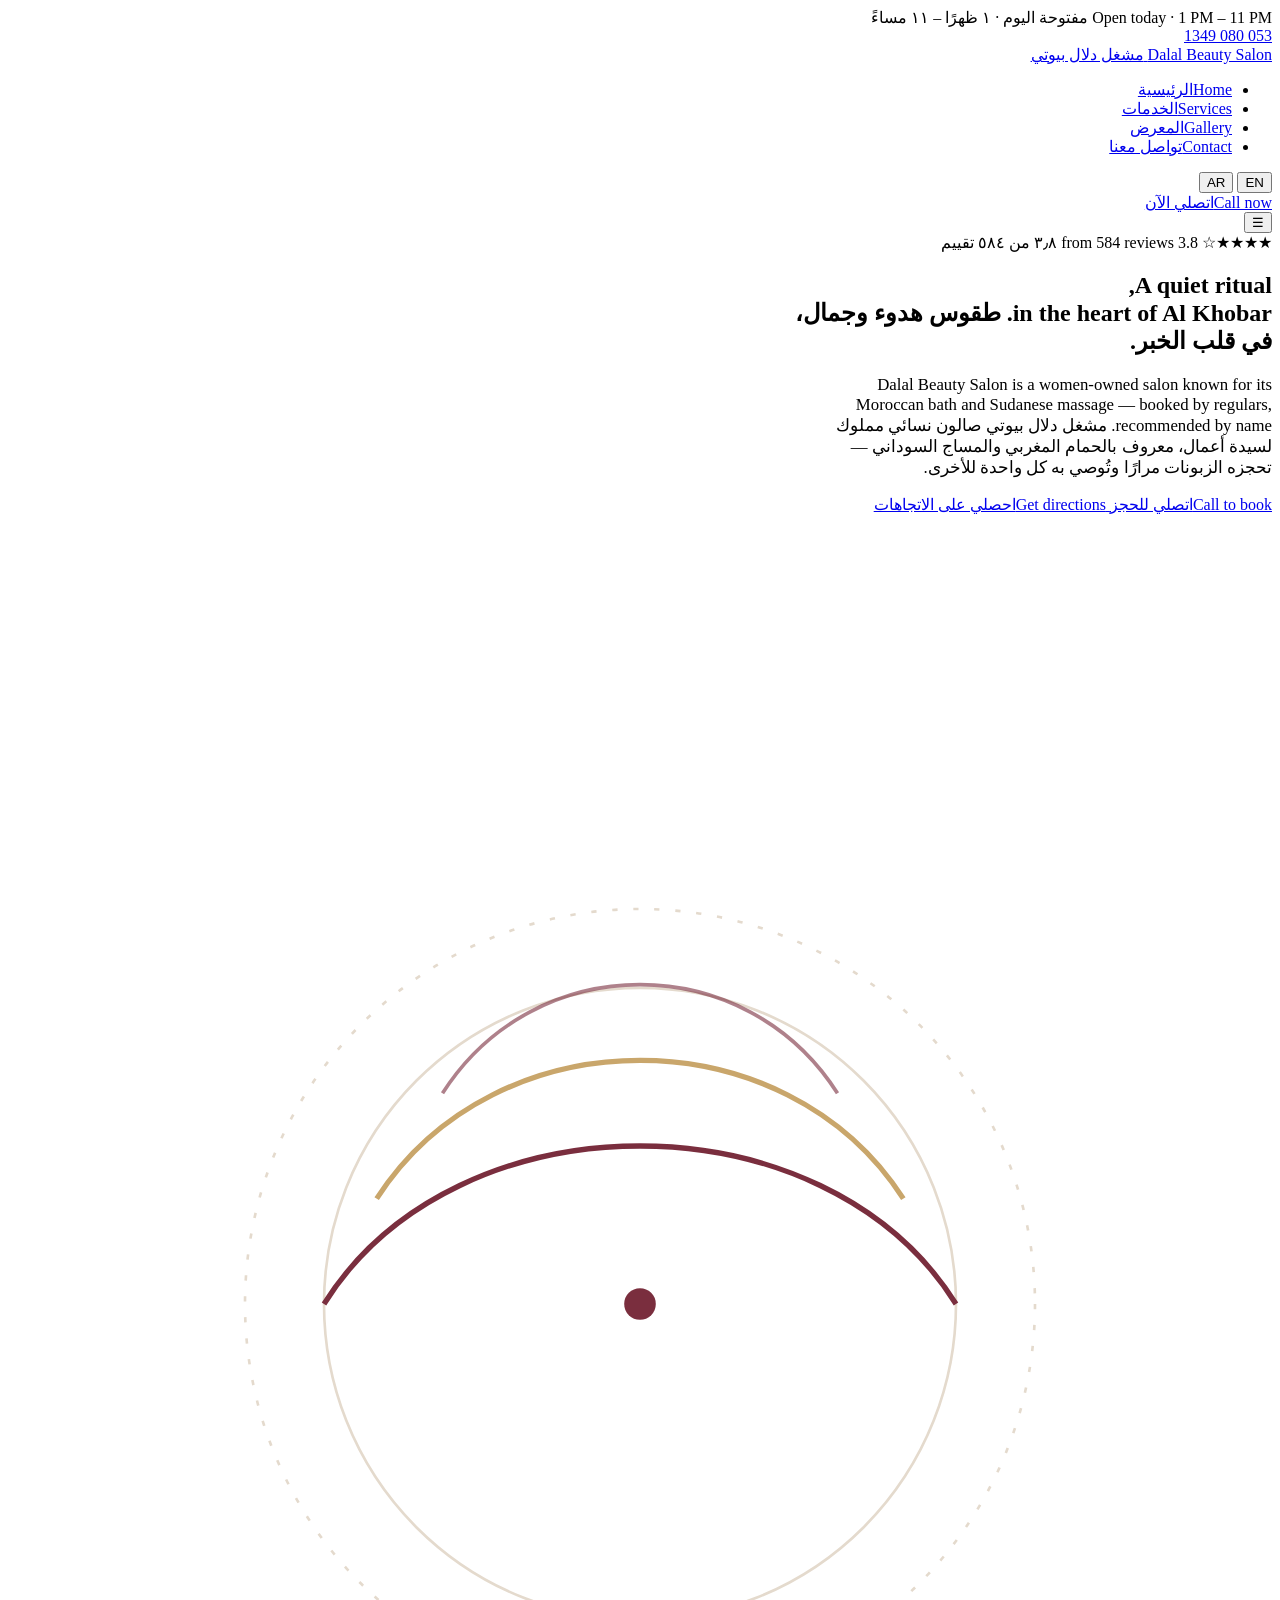
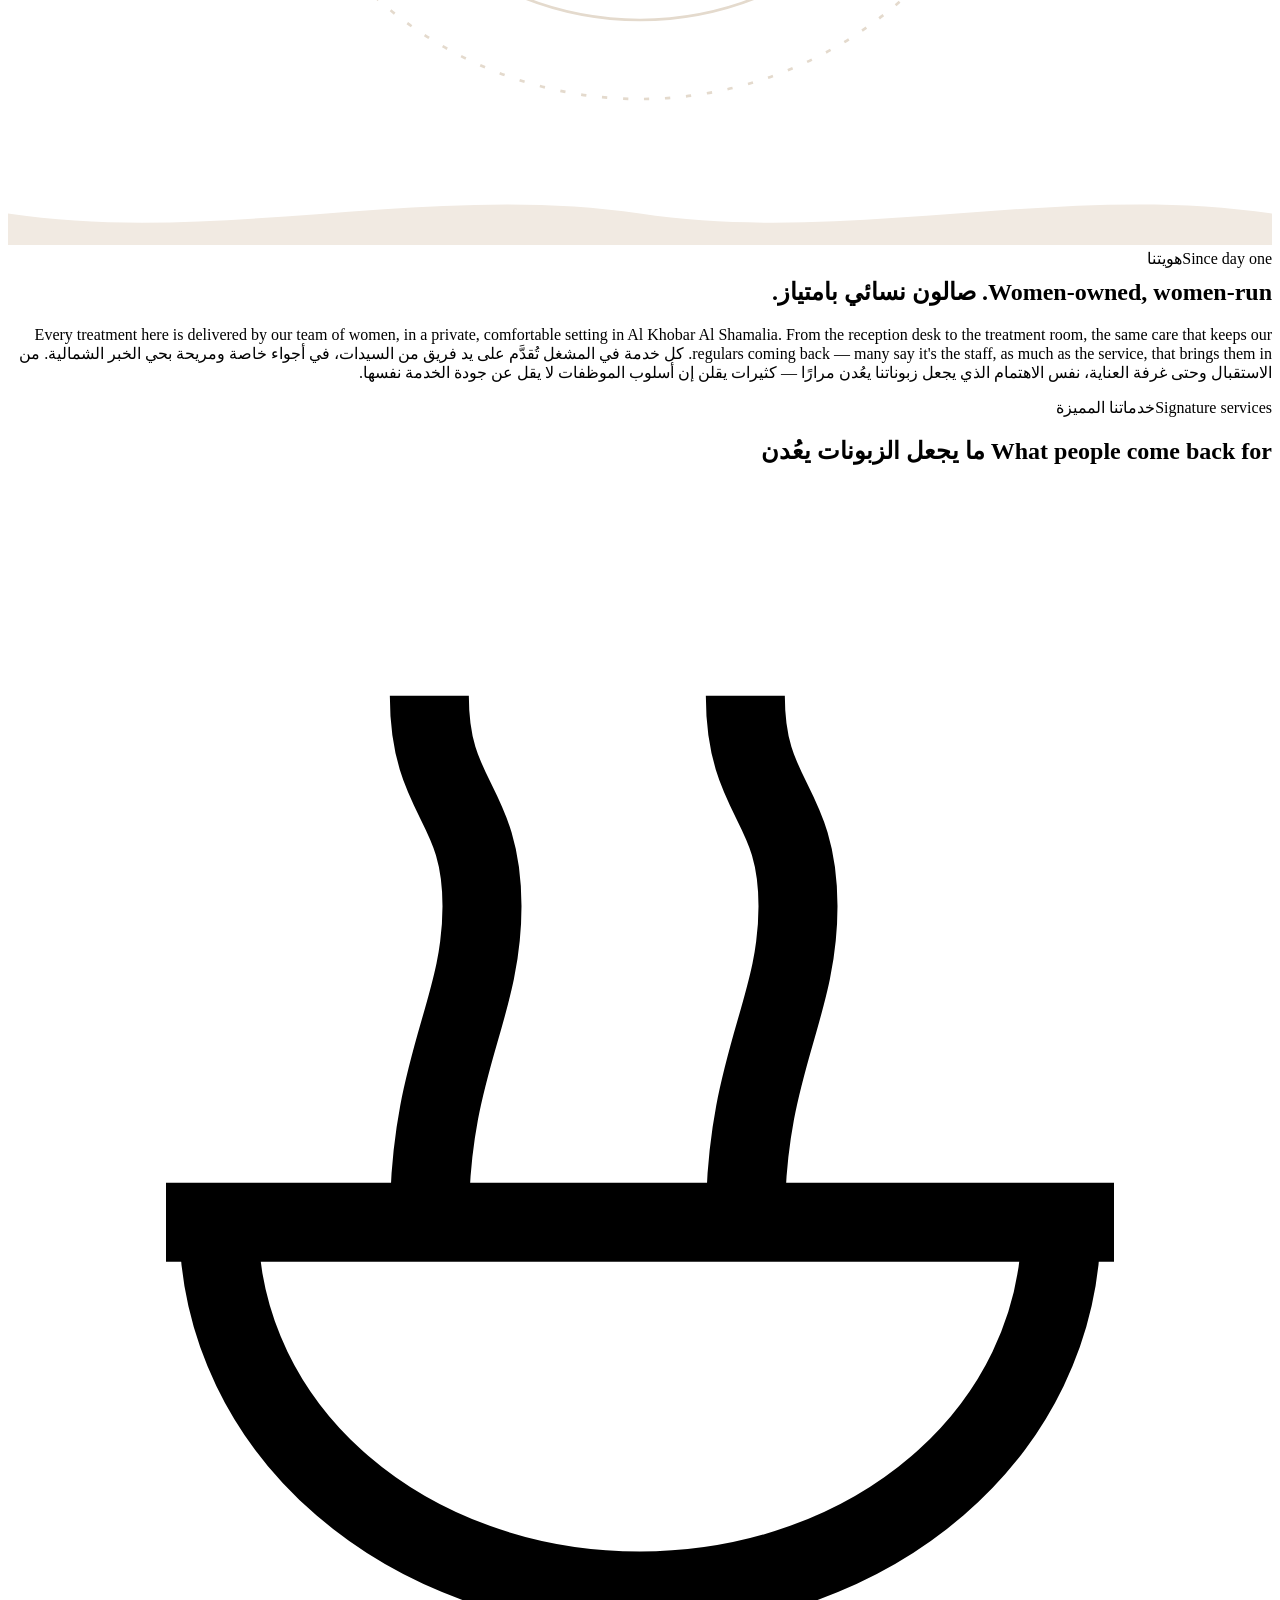
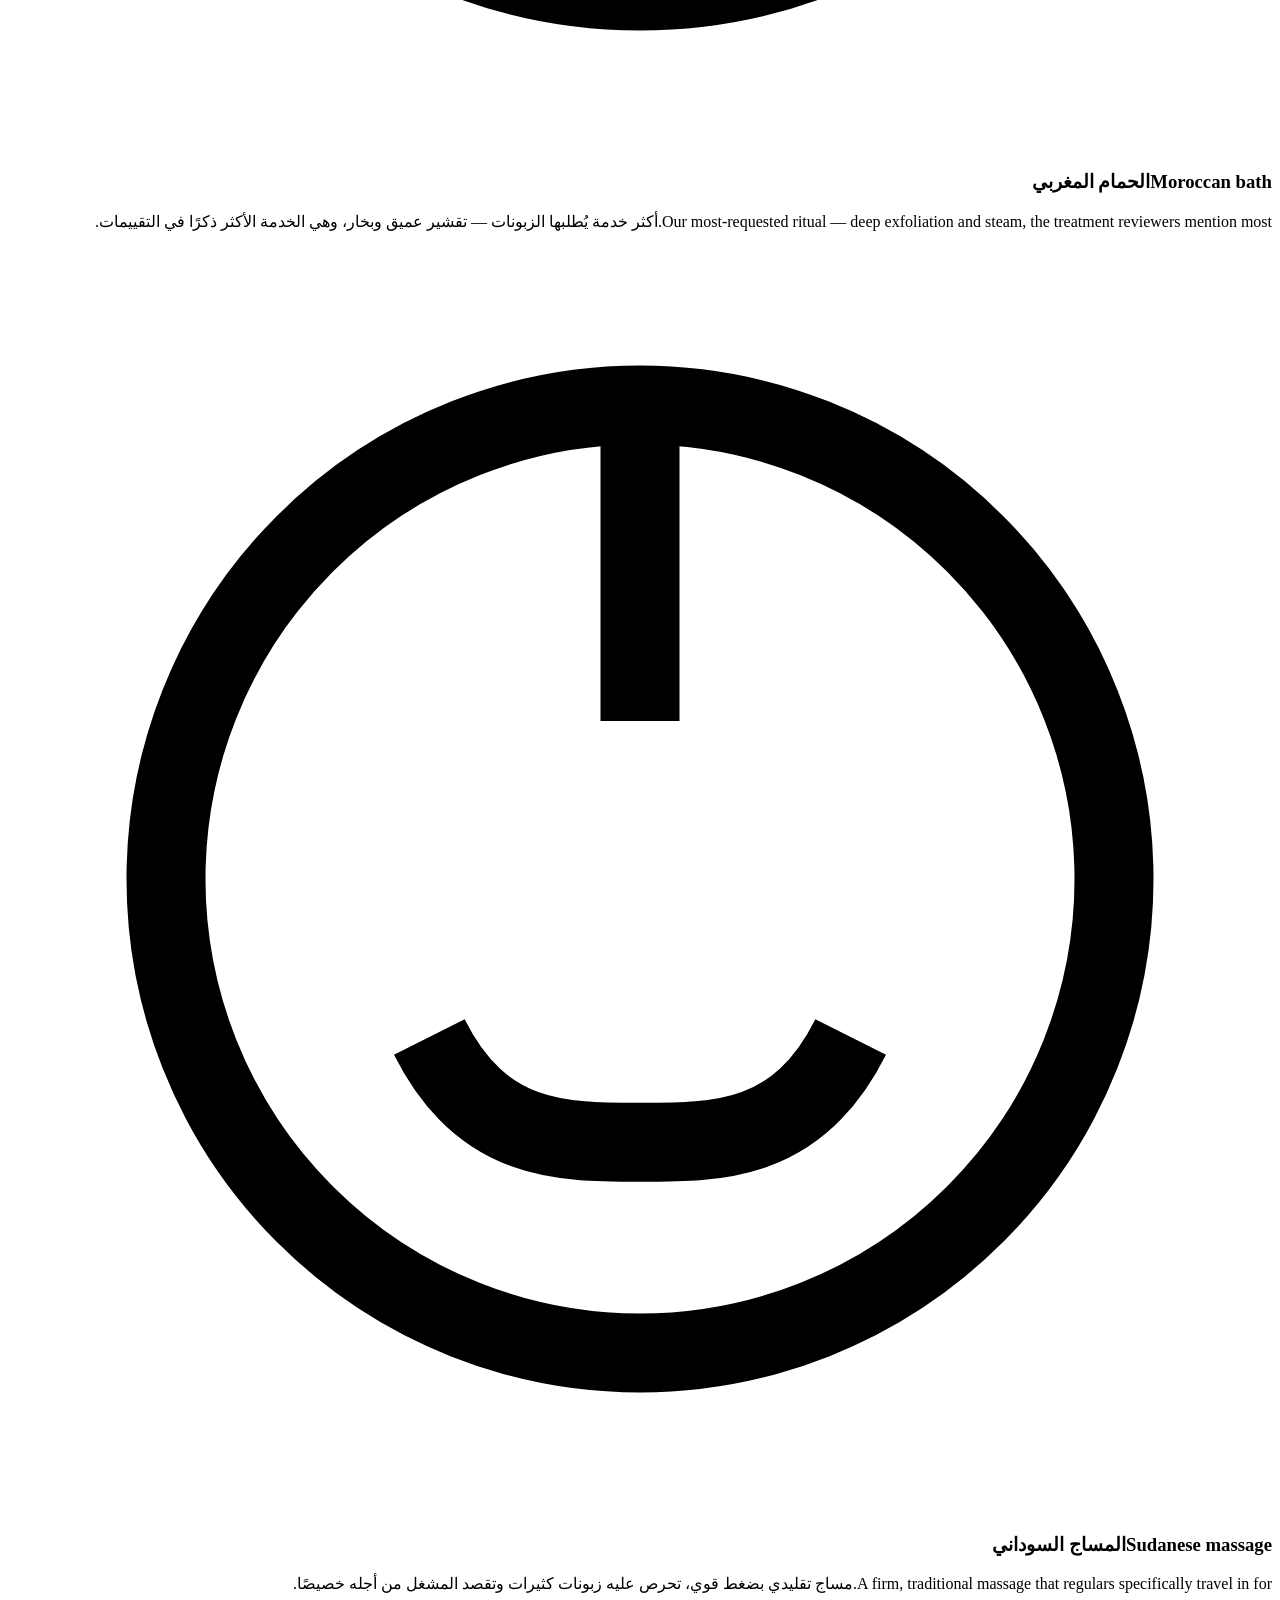
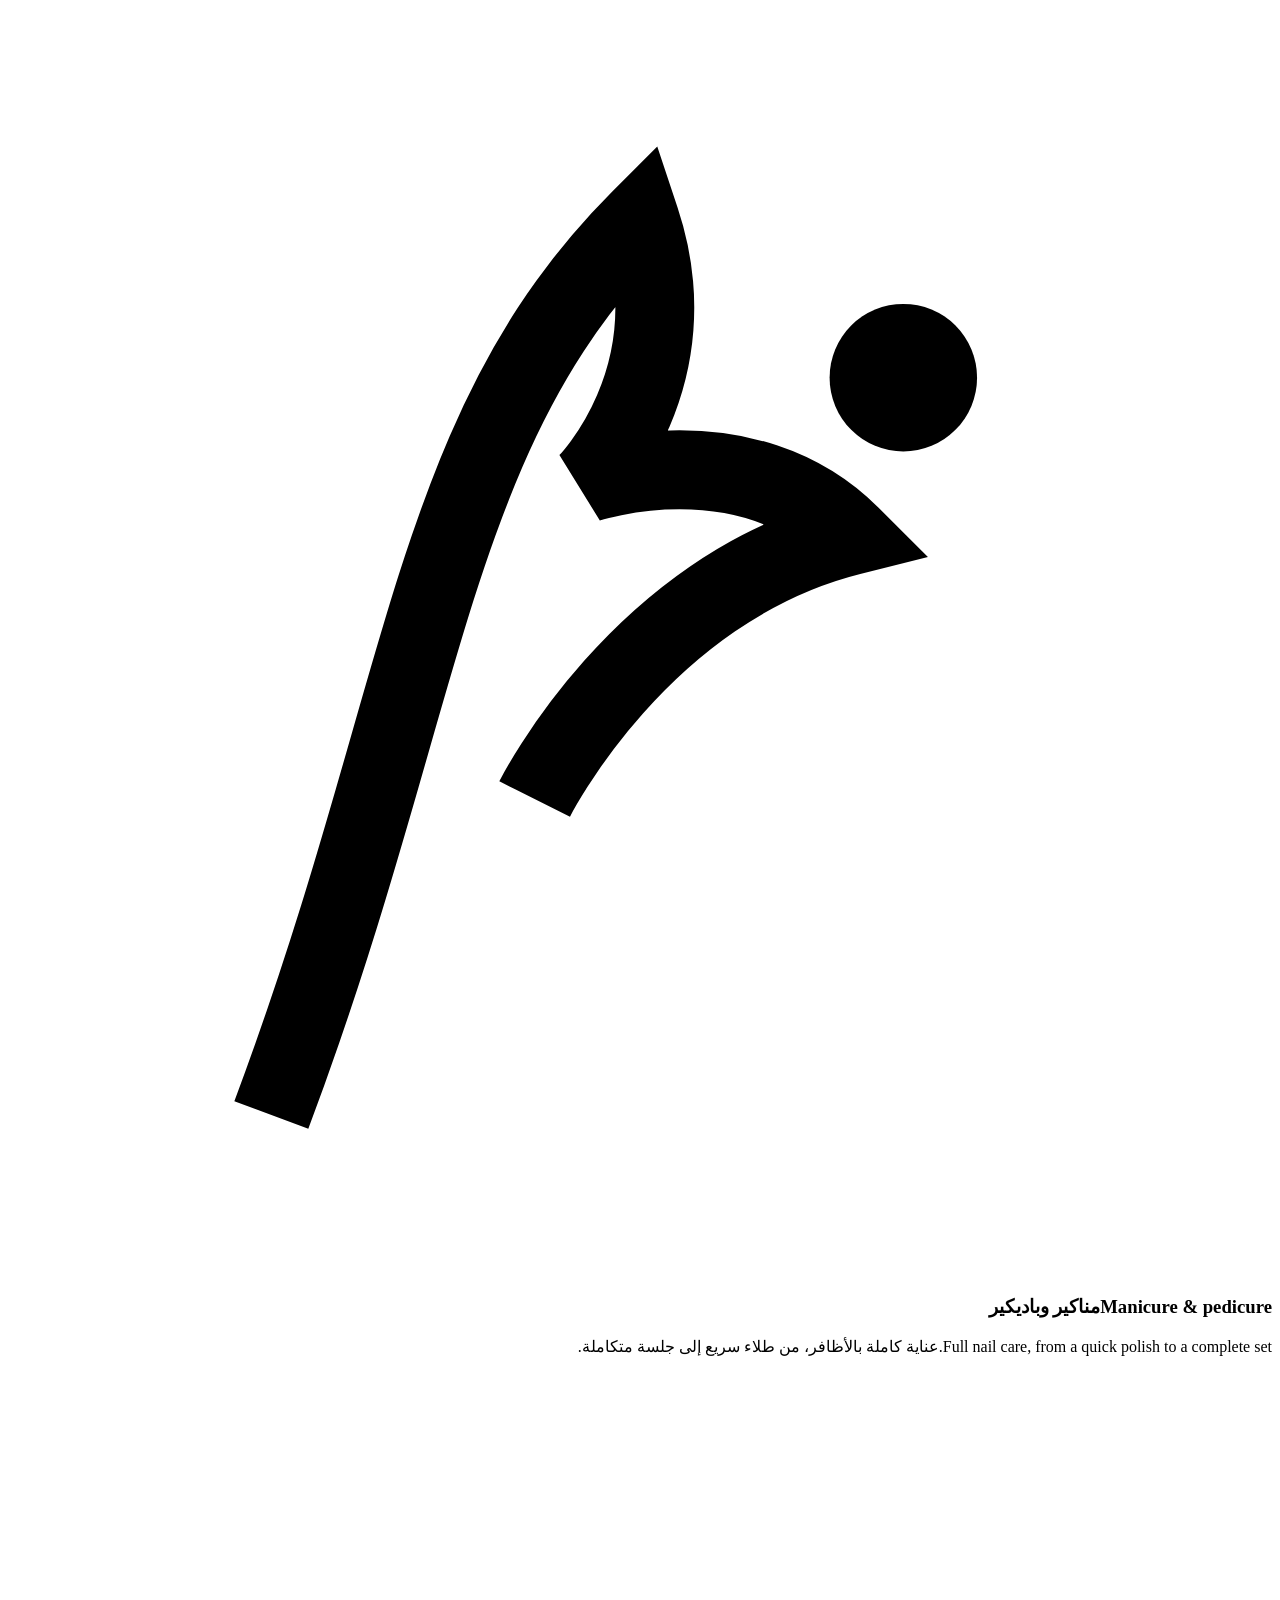
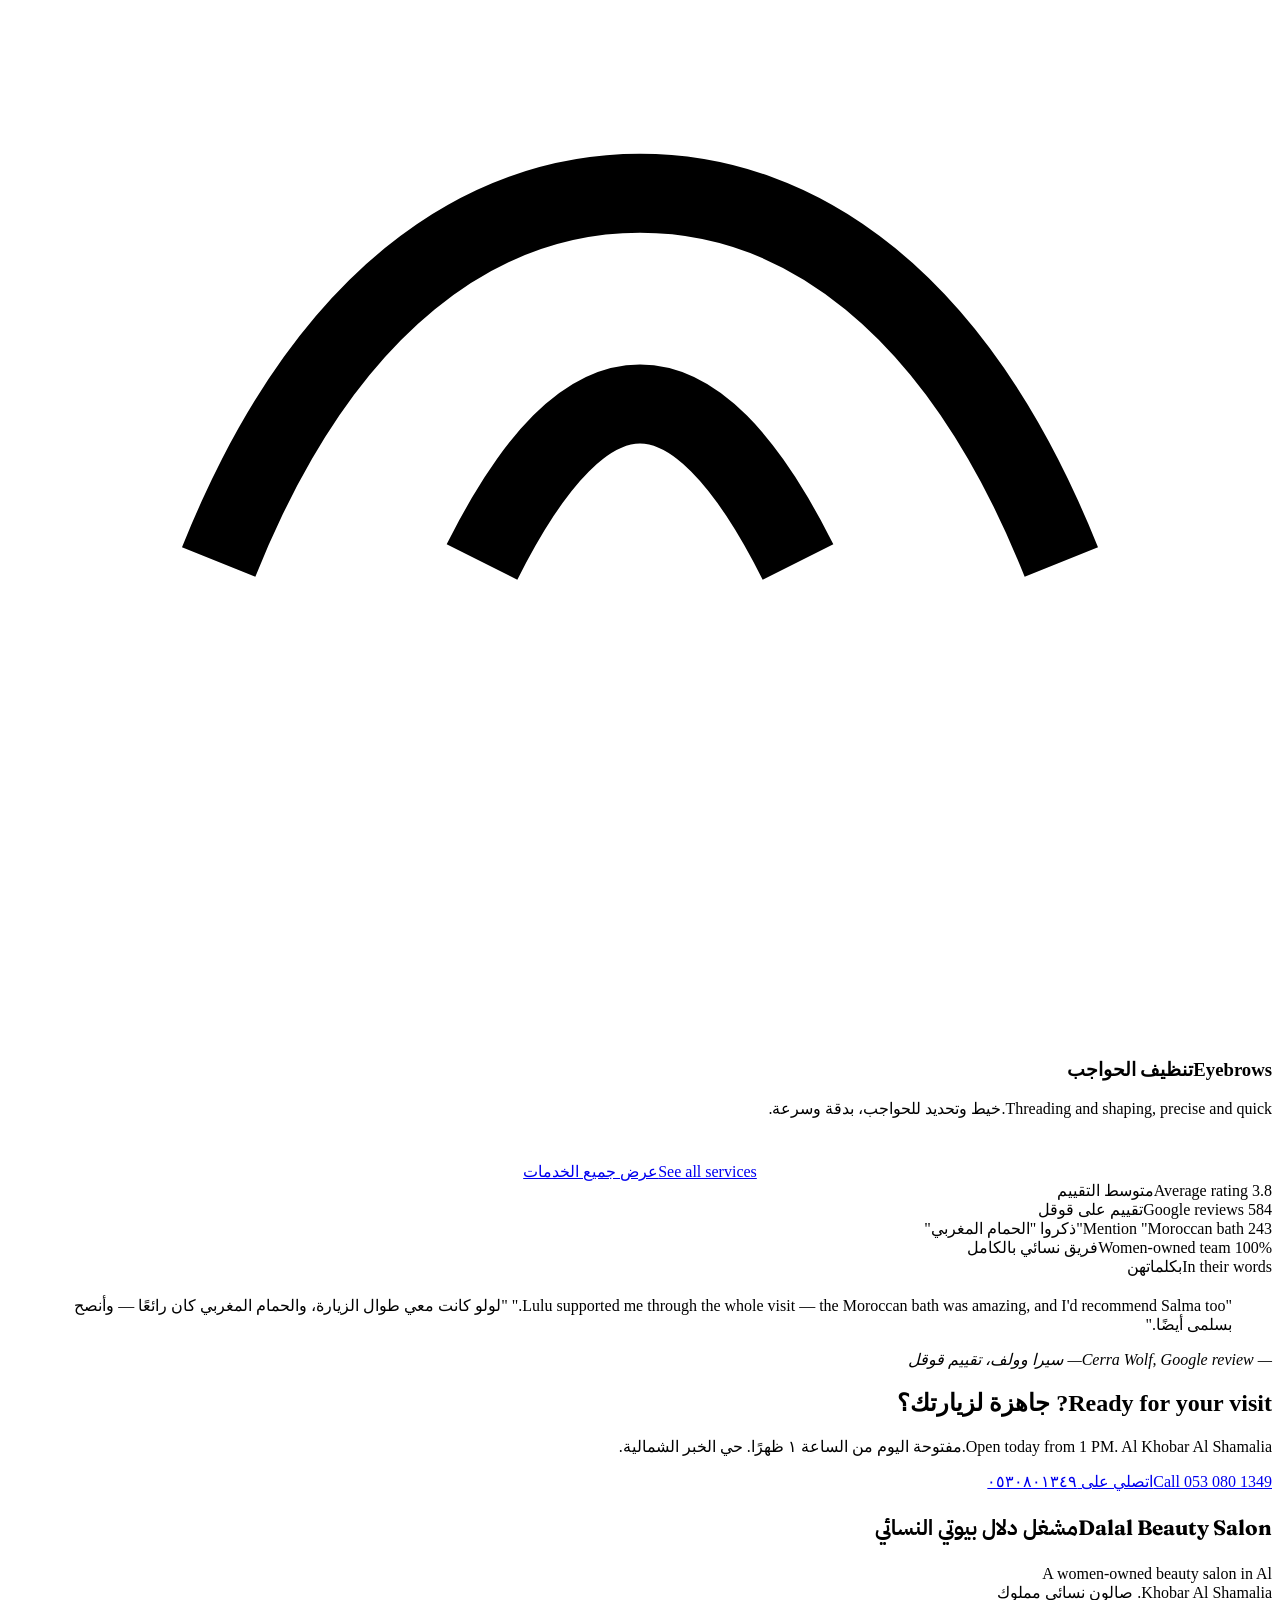
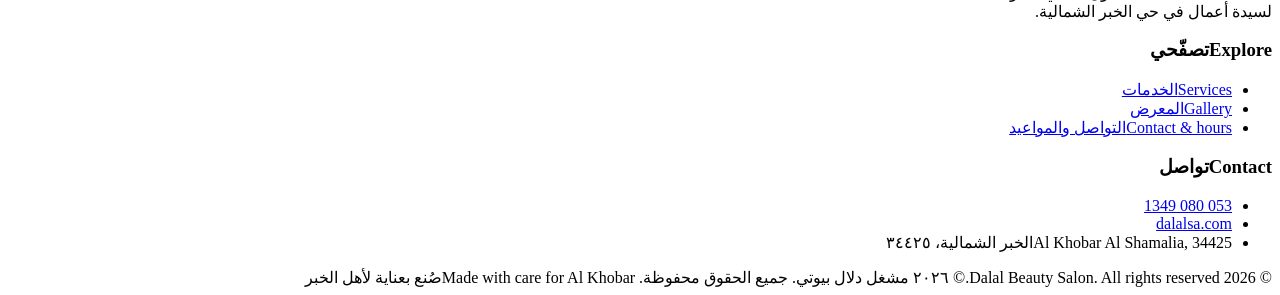
==== index.html @ 4d08d408 "Add files via upload" ====
<!DOCTYPE html>
<html lang="ar" dir="rtl">
<head>
<meta charset="UTF-8">
<meta name="viewport" content="width=device-width, initial-scale=1.0">
<title>Dalal Beauty Salon — مشغل دلال بيوتي النسائي</title>
<meta name="description" content="Women's beauty salon in Al Khobar — Moroccan bath, massage, nails &amp; more. صالون نسائي في الخبر: حمام مغربي، مساج، عناية بالأظافر.">
<link rel="preconnect" href="https://fonts.googleapis.com">
<link href="https://fonts.googleapis.com/css2?family=Fraunces:ital,wght@0,340..900;1,340..900&family=Inter:wght@400;500;600&family=IBM+Plex+Sans+Arabic:wght@400;500;600;700&display=swap" rel="stylesheet">
<link rel="stylesheet" href="css/style.css">
</head>
<body class="lang-ar">

<div class="topbar"><div class="container">
  <div class="status"><span class="dot"></span>
    <span class="en">Open today · 1 PM – 11 PM</span>
    <span class="ar">مفتوحة اليوم · ١ ظهرًا – ١١ مساءً</span>
  </div>
  <a href="tel:0530801349">053 080 1349</a>
</div></div>

<header class="main">
  <nav class="container">
    <a href="index.html" class="brand">
      <span class="name-en">Dalal Beauty Salon</span>
      <span class="name-ar">مشغل دلال بيوتي</span>
    </a>
    <ul class="navlinks">
      <li><a href="index.html" class="active"><span class="en">Home</span><span class="ar">الرئيسية</span></a></li>
      <li><a href="services.html"><span class="en">Services</span><span class="ar">الخدمات</span></a></li>
      <li><a href="gallery.html"><span class="en">Gallery</span><span class="ar">المعرض</span></a></li>
      <li><a href="contact.html"><span class="en">Contact</span><span class="ar">تواصل معنا</span></a></li>
    </ul>
    <div class="navright">
      <div class="langtoggle">
        <button data-lang="en">EN</button>
        <button data-lang="ar" class="active">AR</button>
      </div>
      <a href="tel:0530801349" class="btn btn-primary"><span class="en">Call now</span><span class="ar">اتصلي الآن</span></a>
    </div>
    <button class="hamburger" aria-label="menu">☰</button>
  </nav>
</header>

<section class="hero">
  <div class="container">
    <div class="hero-copy">
      <div class="hero-badge">
        <span class="stars">★★★★☆</span>
        <span class="en">3.8 from 584 reviews</span>
        <span class="ar">٣٫٨ من ٥٨٤ تقييم</span>
      </div>
      <h1 class="display">
        <span class="en">A quiet ritual,<br>in the heart of Al&nbsp;Khobar.</span>
        <span class="ar">طقوس هدوء وجمال،<br>في قلب الخبر.</span>
      </h1>
      <p style="max-width:460px;font-size:1.05rem;">
        <span class="en">Dalal Beauty Salon is a women-owned salon known for its Moroccan bath and Sudanese massage — booked by regulars, recommended by name.</span>
        <span class="ar">مشغل دلال بيوتي صالون نسائي مملوك لسيدة أعمال، معروف بالحمام المغربي والمساج السوداني — تحجزه الزبونات مرارًا وتُوصي به كل واحدة للأخرى.</span>
      </p>
      <div class="hero-actions">
        <a href="tel:0530801349" class="btn btn-primary">
          <span class="en">Call to book</span><span class="ar">اتصلي للحجز</span>
        </a>
        <a href="contact.html" class="btn btn-ghost">
          <span class="en">Get directions</span><span class="ar">احصلي على الاتجاهات</span>
        </a>
      </div>
    </div>
    <div class="hero-art" aria-hidden="true">
      <svg viewBox="0 0 480 480" xmlns="http://www.w3.org/2000/svg">
        <circle cx="240" cy="300" r="120" fill="none" stroke="#E4DACD" stroke-width="1"/>
        <path d="M120 300 C170 220, 310 220, 360 300" fill="none" stroke="#7A2E3E" stroke-width="2"/>
        <path d="M140 260 C185 190, 295 190, 340 260" fill="none" stroke="#C9A66B" stroke-width="2"/>
        <path d="M165 220 C200 165, 280 165, 315 220" fill="none" stroke="#7A2E3E" stroke-width="1.4" opacity=".6"/>
        <circle cx="240" cy="300" r="6" fill="#7A2E3E"/>
        <circle cx="240" cy="300" r="150" fill="none" stroke="#E4DACD" stroke-width="1" stroke-dasharray="2 6"/>
      </svg>
    </div>
  </div>
</section>

<div class="wave-divider" aria-hidden="true">
  <svg viewBox="0 0 1200 60" preserveAspectRatio="none"><path d="M0 30 C 200 60, 400 0, 600 30 C 800 60, 1000 0, 1200 30 L1200 60 L0 60 Z" fill="#F1EAE2"/></svg>
</div>

<section class="section-alt">
  <div class="container">
    <div class="grid grid-3" style="align-items:start;">
      <div class="reveal">
        <span class="eyebrow"><span class="en">Since day one</span><span class="ar">هويتنا</span></span>
        <h2 style="margin-top:10px;">
          <span class="en">Women-owned, women-run.</span>
          <span class="ar">صالون نسائي بامتياز.</span>
        </h2>
      </div>
      <p class="reveal" style="grid-column:span 2;">
        <span class="en">Every treatment here is delivered by our team of women, in a private, comfortable setting in Al Khobar Al Shamalia. From the reception desk to the treatment room, the same care that keeps our regulars coming back — many say it's the staff, as much as the service, that brings them in.</span>
        <span class="ar">كل خدمة في المشغل تُقدَّم على يد فريق من السيدات، في أجواء خاصة ومريحة بحي الخبر الشمالية. من الاستقبال وحتى غرفة العناية، نفس الاهتمام الذي يجعل زبوناتنا يعُدن مرارًا — كثيرات يقلن إن أسلوب الموظفات لا يقل عن جودة الخدمة نفسها.</span>
      </p>
    </div>
  </div>
</section>

<section>
  <div class="container">
    <div class="section-head reveal">
      <span class="eyebrow"><span class="en">Signature services</span><span class="ar">خدماتنا المميزة</span></span>
      <h2>
        <span class="en">What people come back for</span>
        <span class="ar">ما يجعل الزبونات يعُدن</span>
      </h2>
    </div>
    <div class="grid grid-4">
      <div class="card reveal">
        <svg class="icon" viewBox="0 0 24 24" fill="none" stroke="currentColor" stroke-width="1.5"><path d="M4 14c0 4 3.6 7 8 7s8-3 8-7"/><path d="M3 14h18"/><path d="M8 14c0-3 1-4 1-6s-1-2-1-4"/><path d="M14 14c0-3 1-4 1-6s-1-2-1-4"/></svg>
        <h3><span class="en">Moroccan bath</span><span class="ar">الحمام المغربي</span></h3>
        <p><span class="en">Our most-requested ritual — deep exfoliation and steam, the treatment reviewers mention most.</span><span class="ar">أكثر خدمة يُطلبها الزبونات — تقشير عميق وبخار، وهي الخدمة الأكثر ذكرًا في التقييمات.</span></p>
      </div>
      <div class="card reveal">
        <svg class="icon" viewBox="0 0 24 24" fill="none" stroke="currentColor" stroke-width="1.5"><path d="M12 3v6"/><circle cx="12" cy="12" r="9"/><path d="M8 15c1 2 2.5 2 4 2s3-0 4-2"/></svg>
        <h3><span class="en">Sudanese massage</span><span class="ar">المساج السوداني</span></h3>
        <p><span class="en">A firm, traditional massage that regulars specifically travel in for.</span><span class="ar">مساج تقليدي بضغط قوي، تحرص عليه زبونات كثيرات وتقصد المشغل من أجله خصيصًا.</span></p>
      </div>
      <div class="card reveal">
        <svg class="icon" viewBox="0 0 24 24" fill="none" stroke="currentColor" stroke-width="1.5"><path d="M5 21c3-8 3-13 7-17 1 3-1 5-1 5s3-1 5 1c-4 1-6 5-6 5"/><circle cx="17" cy="7" r="1.4" fill="currentColor" stroke="none"/></svg>
        <h3><span class="en">Manicure &amp; pedicure</span><span class="ar">مناكير وباديكير</span></h3>
        <p><span class="en">Full nail care, from a quick polish to a complete set.</span><span class="ar">عناية كاملة بالأظافر، من طلاء سريع إلى جلسة متكاملة.</span></p>
      </div>
      <div class="card reveal">
        <svg class="icon" viewBox="0 0 24 24" fill="none" stroke="currentColor" stroke-width="1.5"><path d="M4 15c2-5 5-7 8-7s6 2 8 7" /><path d="M9 15c1-2 2-3 3-3s2 1 3 3"/></svg>
        <h3><span class="en">Eyebrows</span><span class="ar">تنظيف الحواجب</span></h3>
        <p><span class="en">Threading and shaping, precise and quick.</span><span class="ar">خيط وتحديد للحواجب، بدقة وسرعة.</span></p>
      </div>
    </div>
    <div style="text-align:center;margin-top:44px;">
      <a href="services.html" class="btn btn-ghost"><span class="en">See all services</span><span class="ar">عرض جميع الخدمات</span></a>
    </div>
  </div>
</section>

<section class="section-alt">
  <div class="container">
    <div class="stats reveal">
      <div class="stat">
        <span class="num">3.8</span>
        <span class="lbl"><span class="en">Average rating</span><span class="ar">متوسط التقييم</span></span>
      </div>
      <div class="stat">
        <span class="num">584</span>
        <span class="lbl"><span class="en">Google reviews</span><span class="ar">تقييم على قوقل</span></span>
      </div>
      <div class="stat">
        <span class="num">243</span>
        <span class="lbl"><span class="en">Mention "Moroccan bath"</span><span class="ar">ذكروا "الحمام المغربي"</span></span>
      </div>
      <div class="stat">
        <span class="num">100%</span>
        <span class="lbl"><span class="en">Women-owned team</span><span class="ar">فريق نسائي بالكامل</span></span>
      </div>
    </div>
  </div>
</section>

<section>
  <div class="container testimonial reveal">
    <span class="eyebrow"><span class="en">In their words</span><span class="ar">بكلماتهن</span></span>
    <blockquote style="margin-top:20px;">
      <span class="en">"Lulu supported me through the whole visit — the Moroccan bath was amazing, and I'd recommend Salma too."</span>
      <span class="ar">"لولو كانت معي طوال الزيارة، والحمام المغربي كان رائعًا — وأنصح بسلمى أيضًا."</span>
    </blockquote>
    <cite><span class="en">— Cerra Wolf, Google review</span><span class="ar">— سيرا وولف، تقييم قوقل</span></cite>
  </div>
</section>

<section class="cta">
  <div class="container">
    <h2>
      <span class="en">Ready for your visit?</span>
      <span class="ar">جاهزة لزيارتك؟</span>
    </h2>
    <p><span class="en">Open today from 1 PM. Al Khobar Al Shamalia.</span><span class="ar">مفتوحة اليوم من الساعة ١ ظهرًا. حي الخبر الشمالية.</span></p>
    <a href="tel:0530801349" class="btn btn-primary"><span class="en">Call 053 080 1349</span><span class="ar">اتصلي على ٠٥٣٠٨٠١٣٤٩</span></a>
  </div>
</section>

<footer class="site">
  <div class="container">
    <div class="footgrid">
      <div>
        <h3 class="name-en" style="font-family:'Fraunces',serif;font-size:1.3rem;color:var(--ink);text-transform:none;letter-spacing:0;">
          <span class="en">Dalal Beauty Salon</span><span class="ar" style="font-family:'IBM Plex Sans Arabic',sans-serif;">مشغل دلال بيوتي النسائي</span>
        </h3>
        <p style="max-width:280px;margin-top:12px;">
          <span class="en">A women-owned beauty salon in Al Khobar Al Shamalia.</span>
          <span class="ar">صالون نسائي مملوك لسيدة أعمال في حي الخبر الشمالية.</span>
        </p>
      </div>
      <div>
        <h3><span class="en">Explore</span><span class="ar">تصفّحي</span></h3>
        <ul>
          <li><a href="services.html"><span class="en">Services</span><span class="ar">الخدمات</span></a></li>
          <li><a href="gallery.html"><span class="en">Gallery</span><span class="ar">المعرض</span></a></li>
          <li><a href="contact.html"><span class="en">Contact &amp; hours</span><span class="ar">التواصل والمواعيد</span></a></li>
        </ul>
      </div>
      <div>
        <h3><span class="en">Contact</span><span class="ar">تواصل</span></h3>
        <ul>
          <li><a href="tel:0530801349">053 080 1349</a></li>
          <li><a href="https://dalalsa.com" target="_blank" rel="noopener">dalalsa.com</a></li>
          <li><span class="en">Al Khobar Al Shamalia, 34425</span><span class="ar">الخبر الشمالية، ٣٤٤٢٥</span></li>
        </ul>
      </div>
    </div>
    <div class="footbottom">
      <span><span class="en">© 2026 Dalal Beauty Salon. All rights reserved.</span><span class="ar">© ٢٠٢٦ مشغل دلال بيوتي. جميع الحقوق محفوظة.</span></span>
      <span><span class="en">Made with care for Al Khobar</span><span class="ar">صُنع بعناية لأهل الخبر</span></span>
    </div>
  </div>
</footer>

<script src="js/main.js"></script>
</body>
</html>
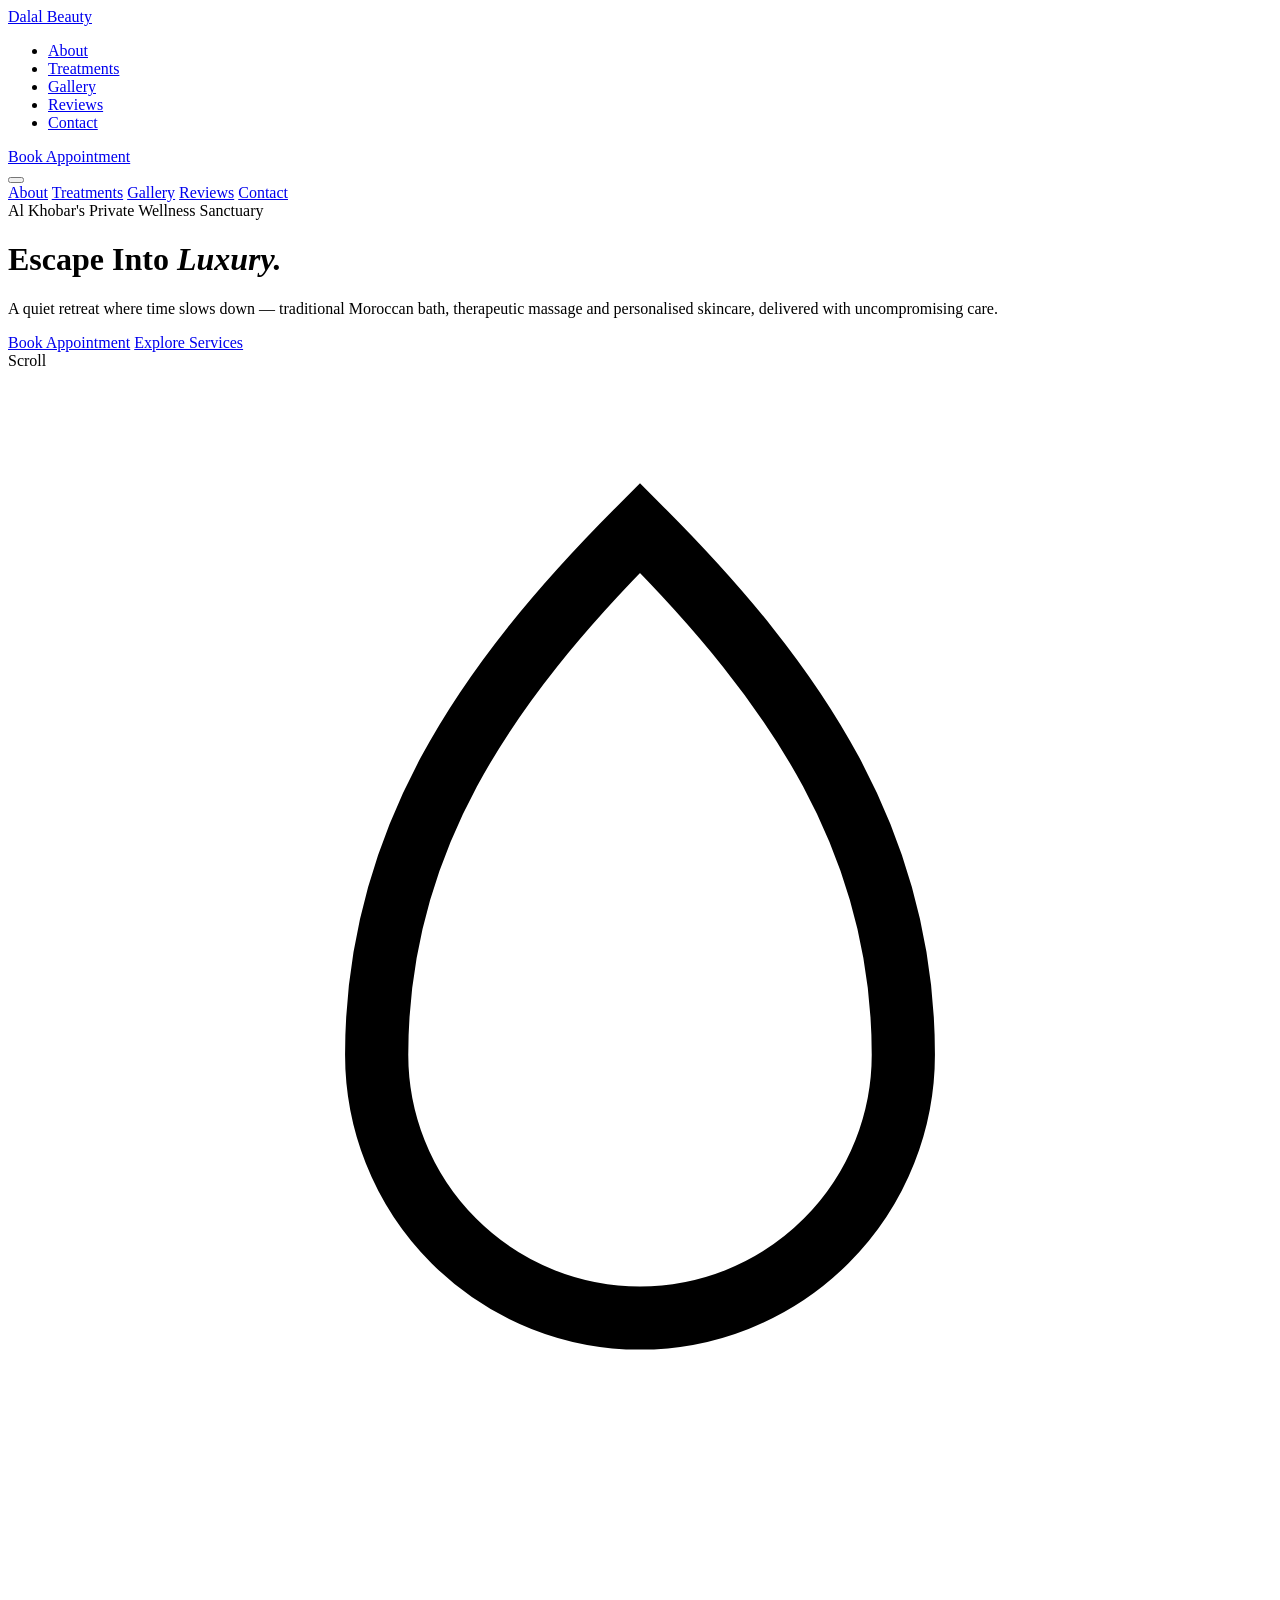
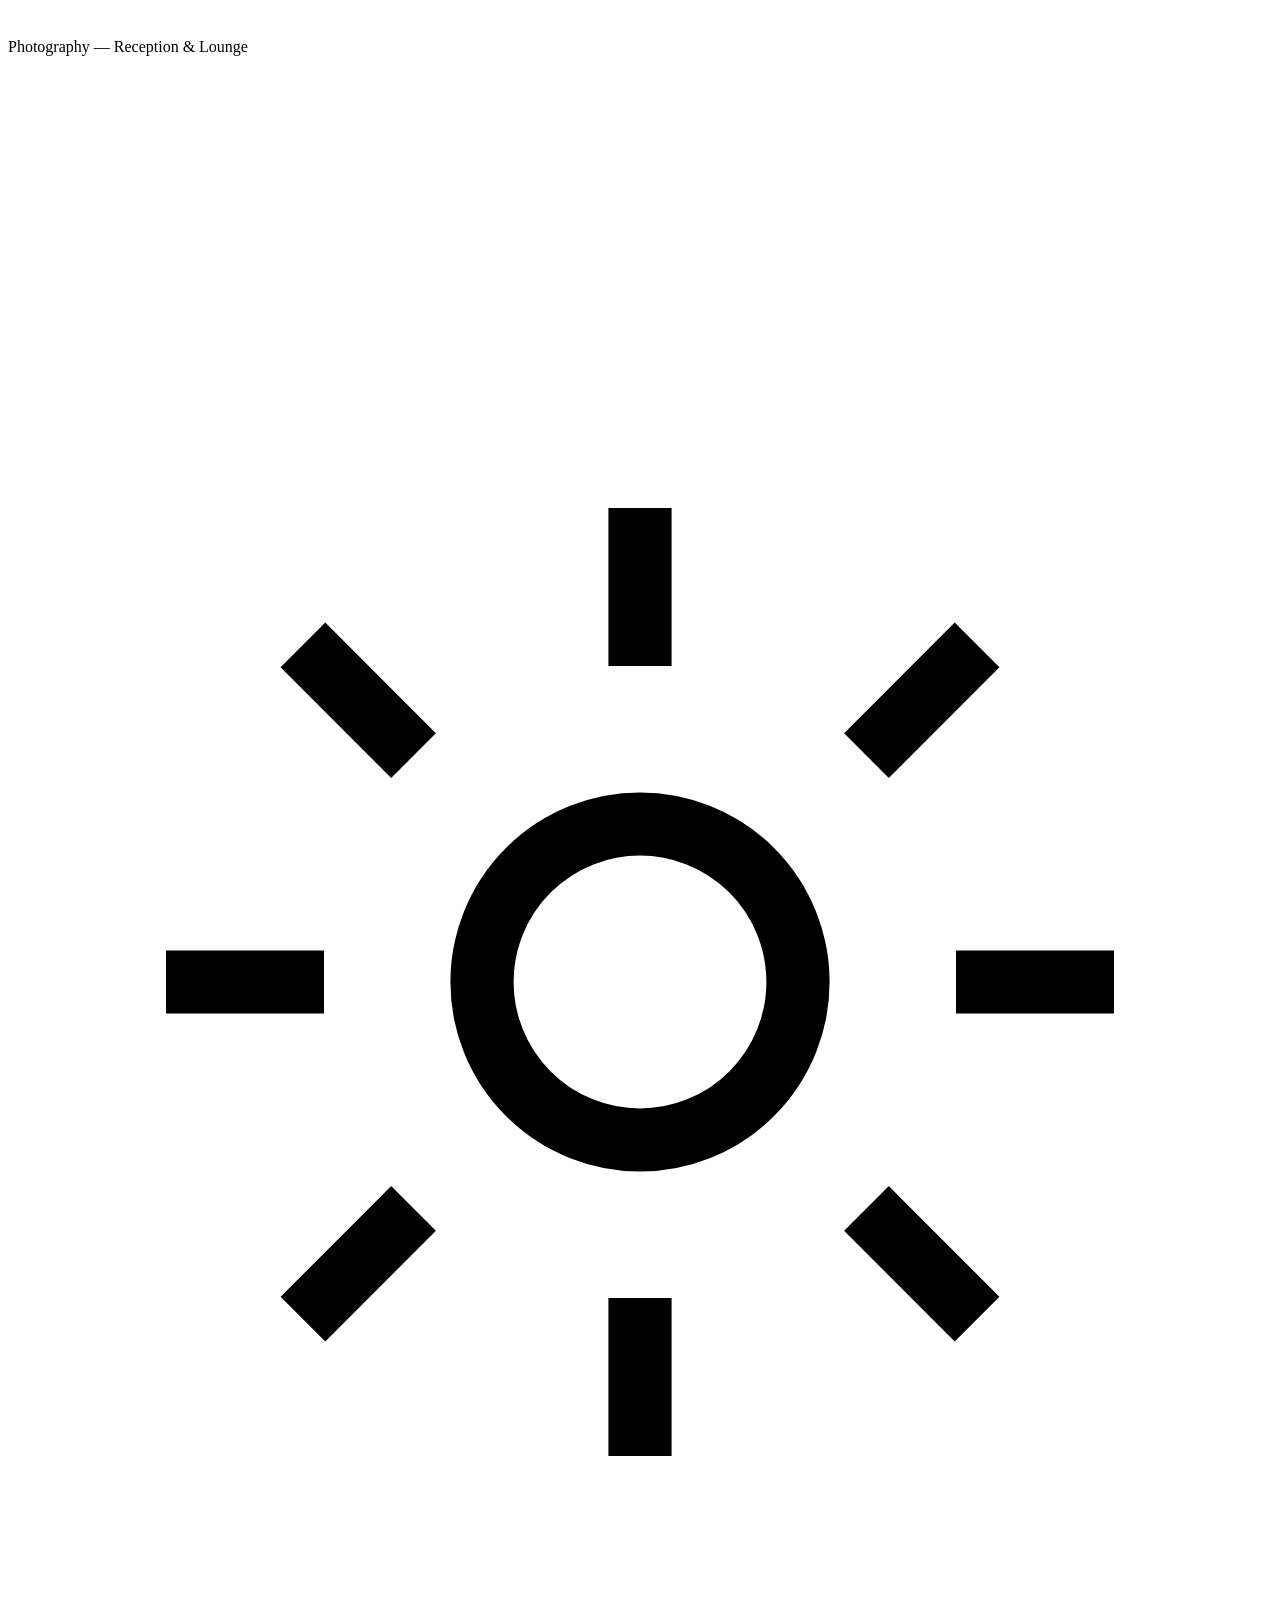
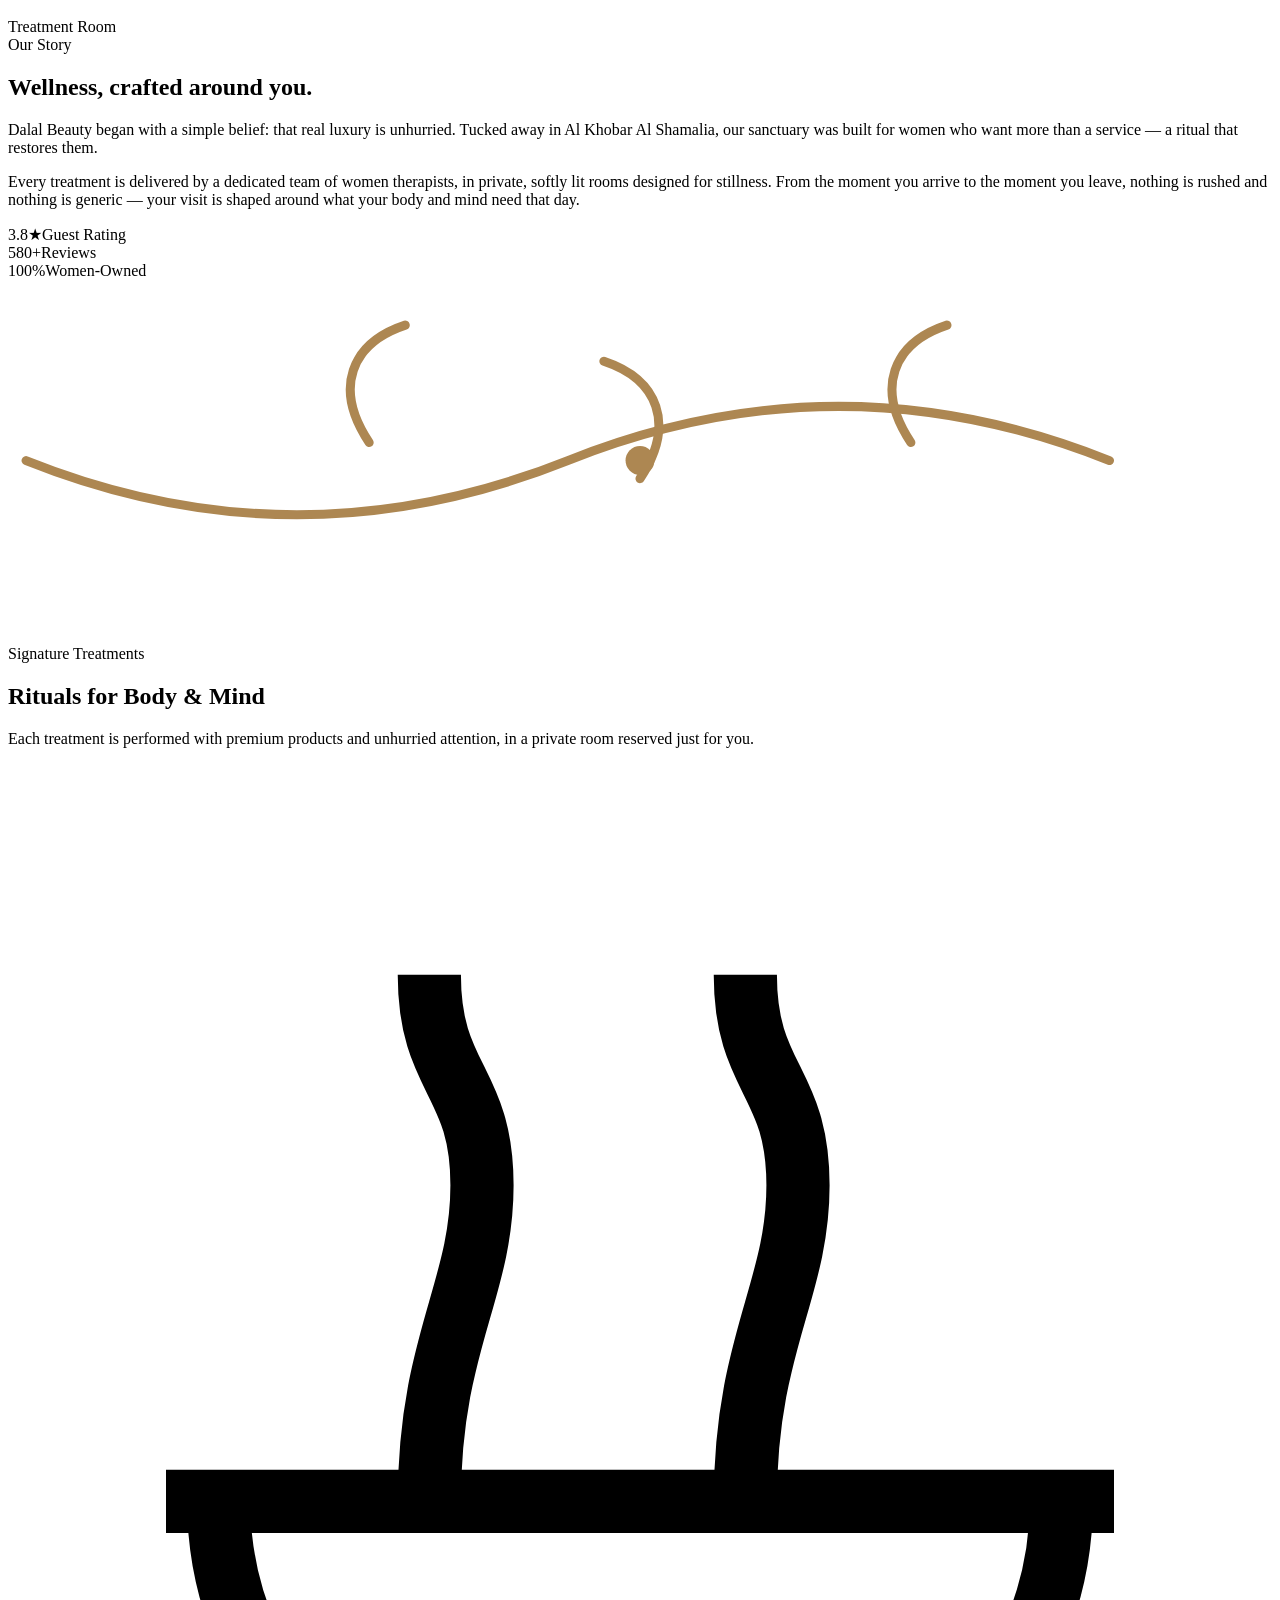
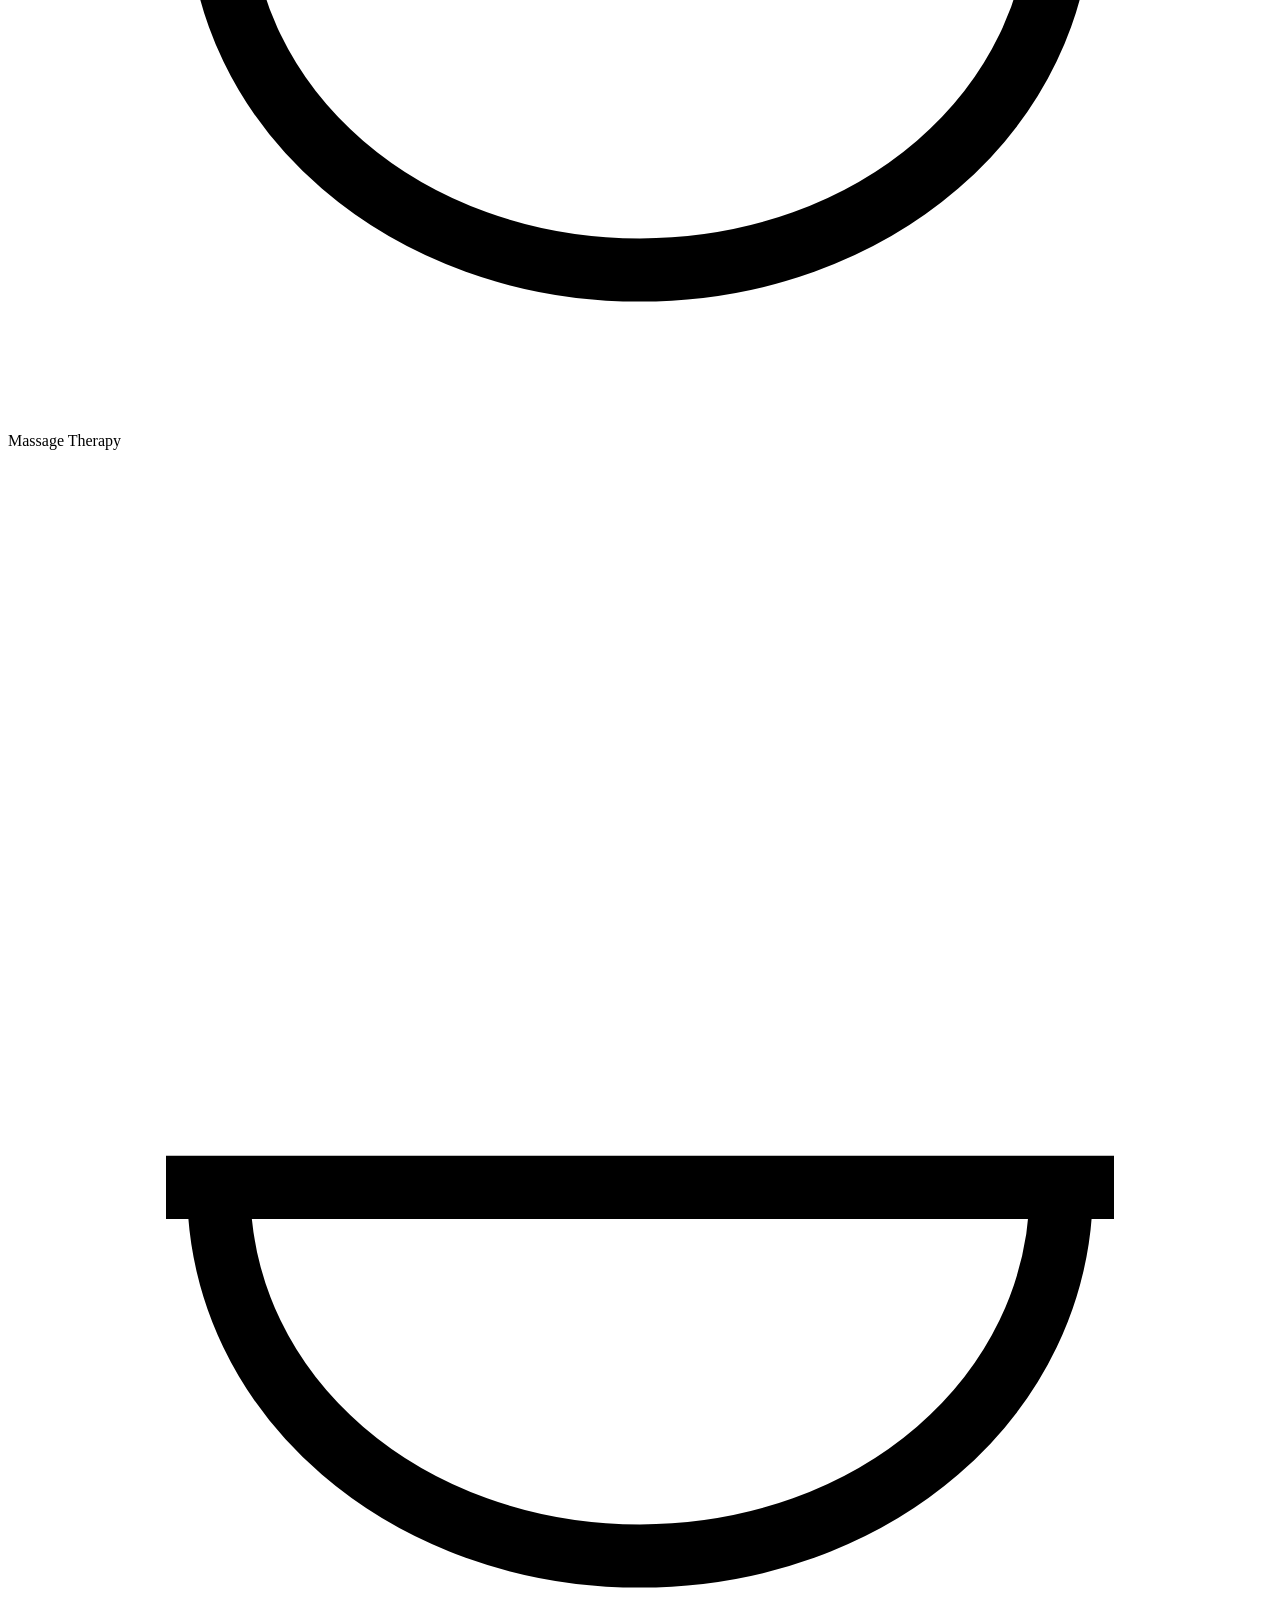
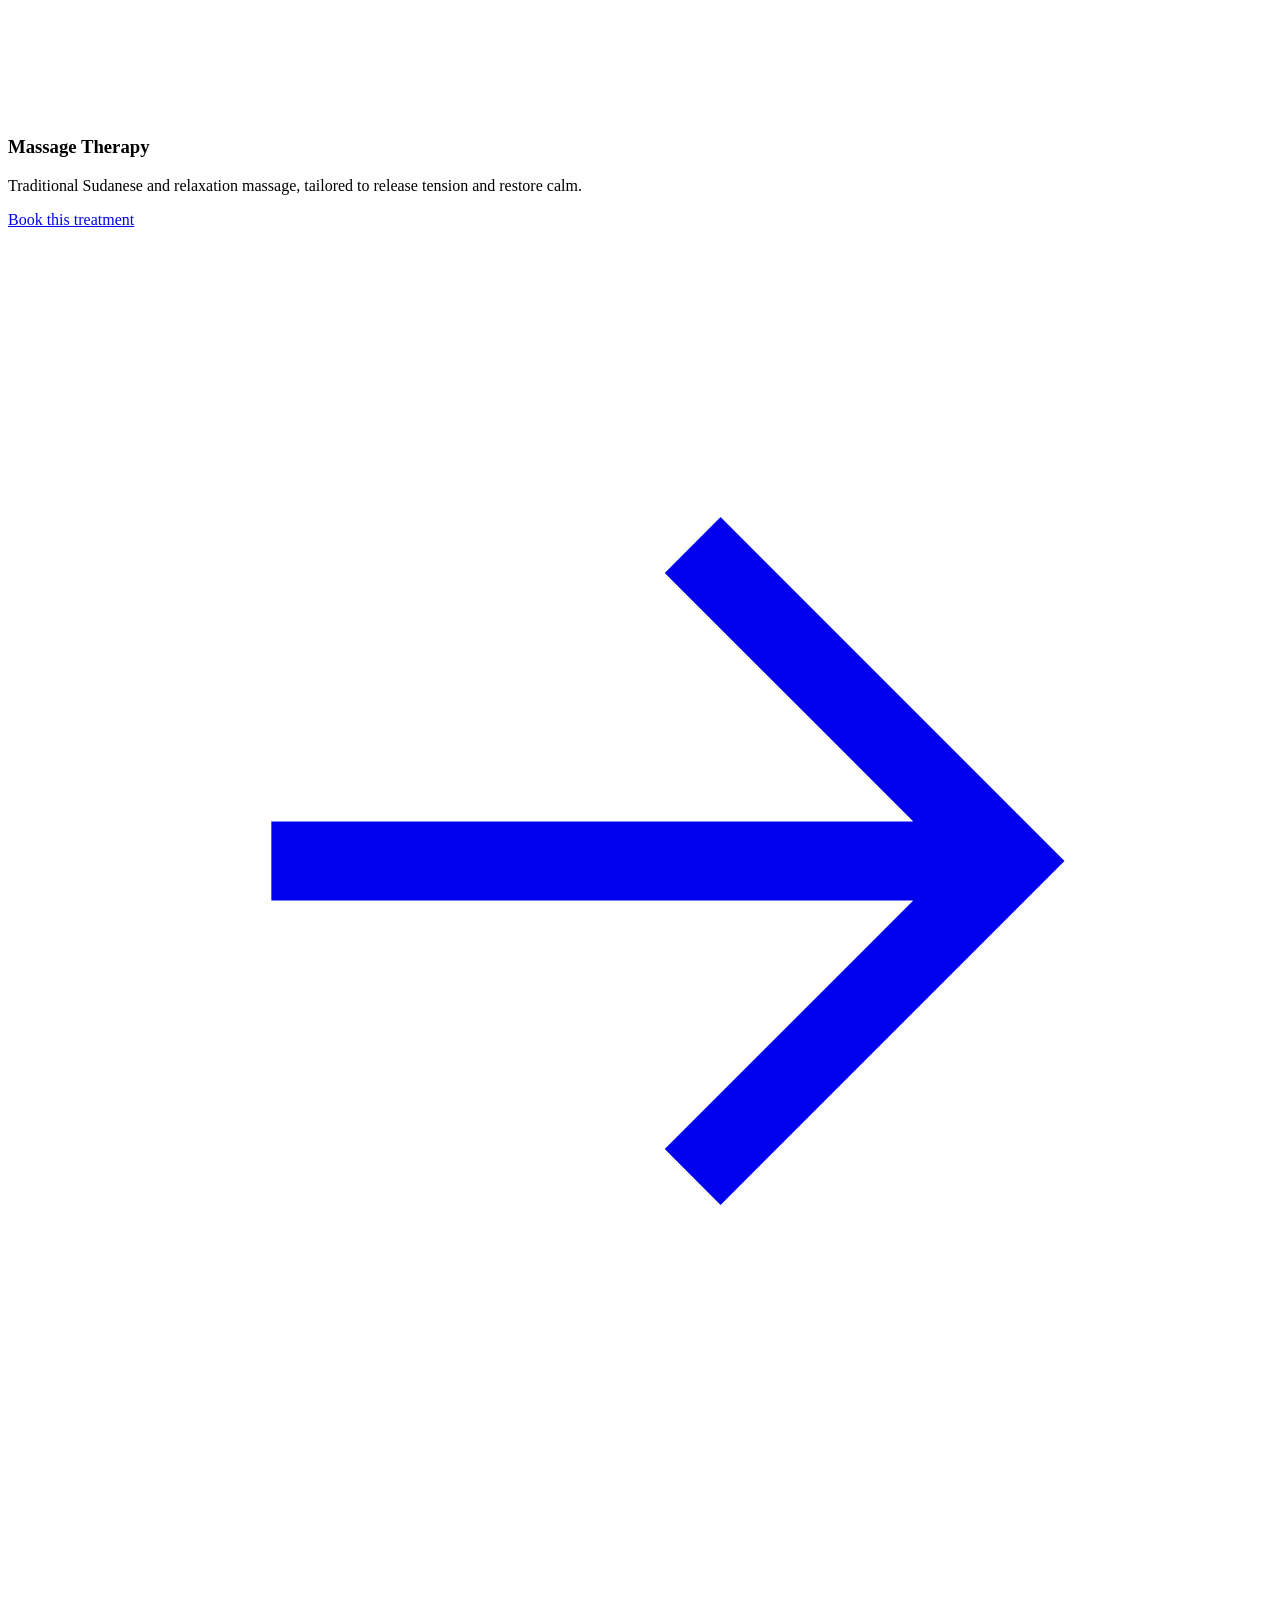
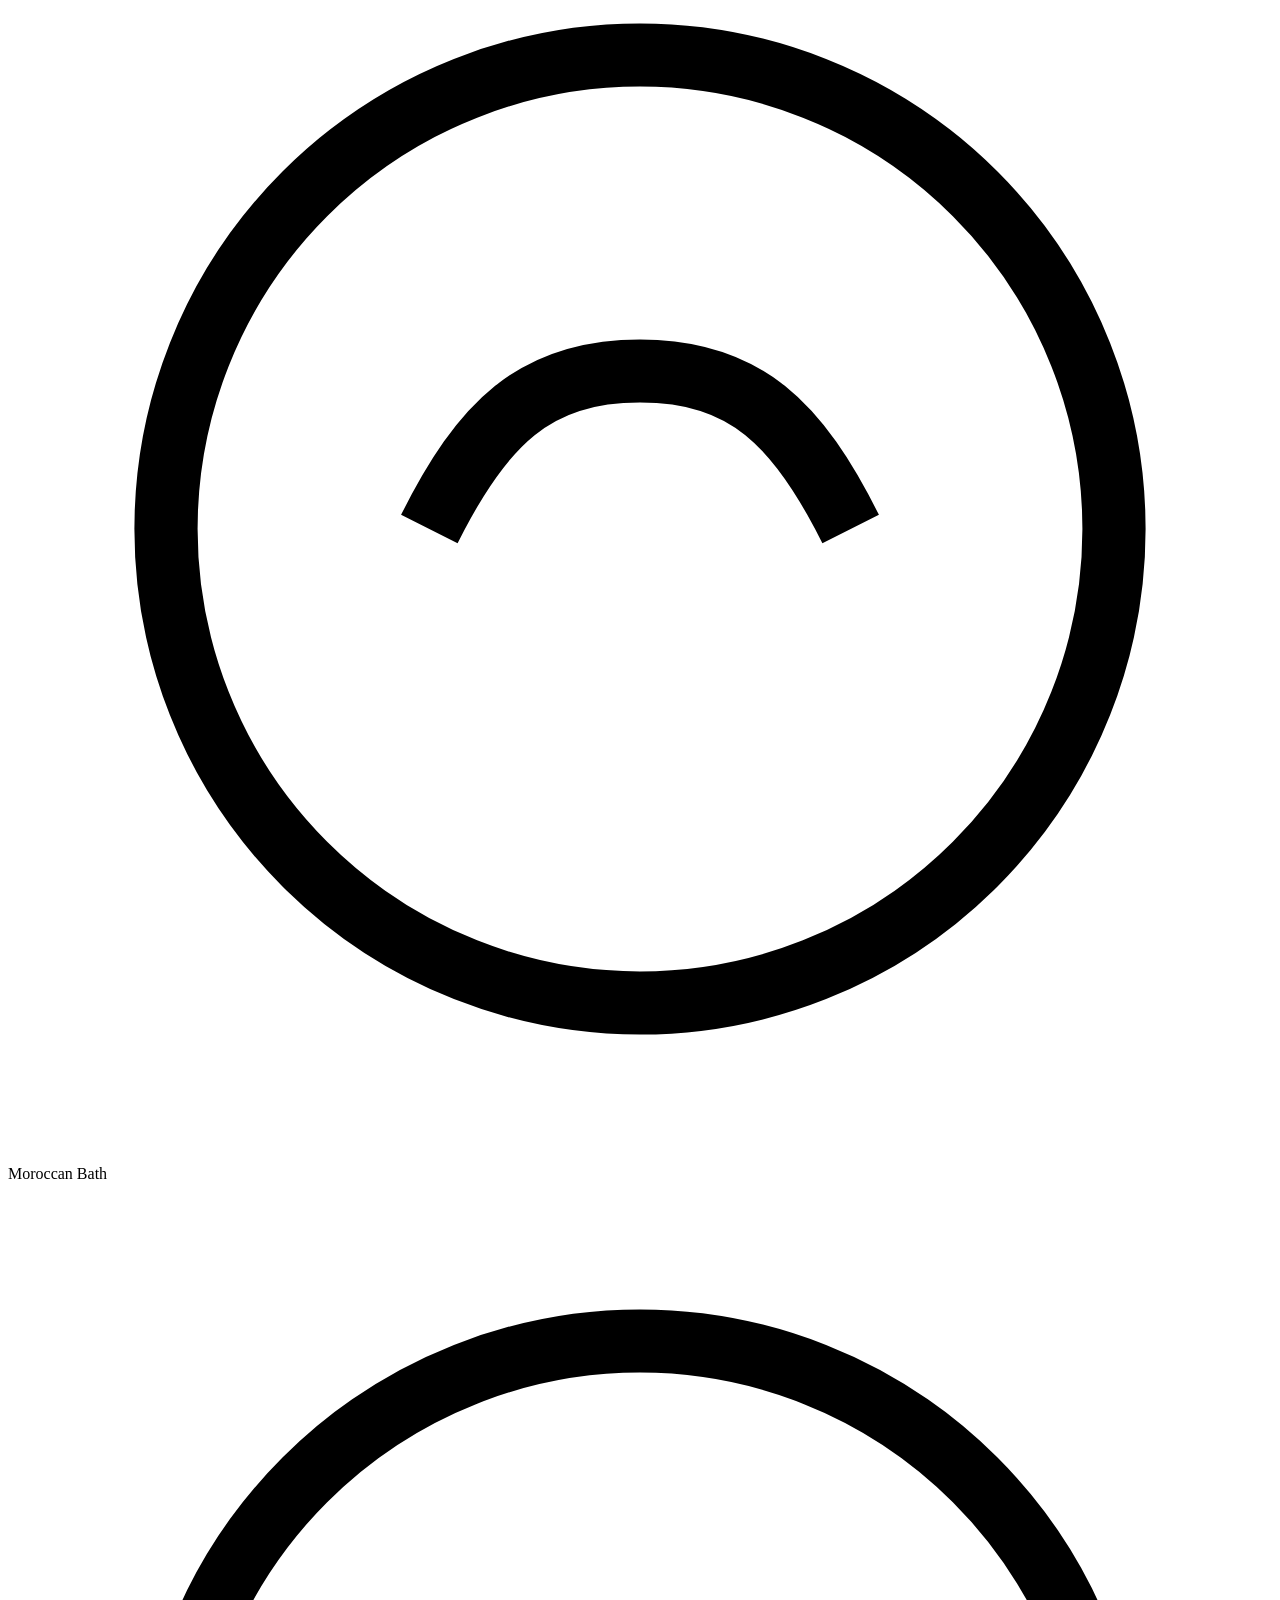
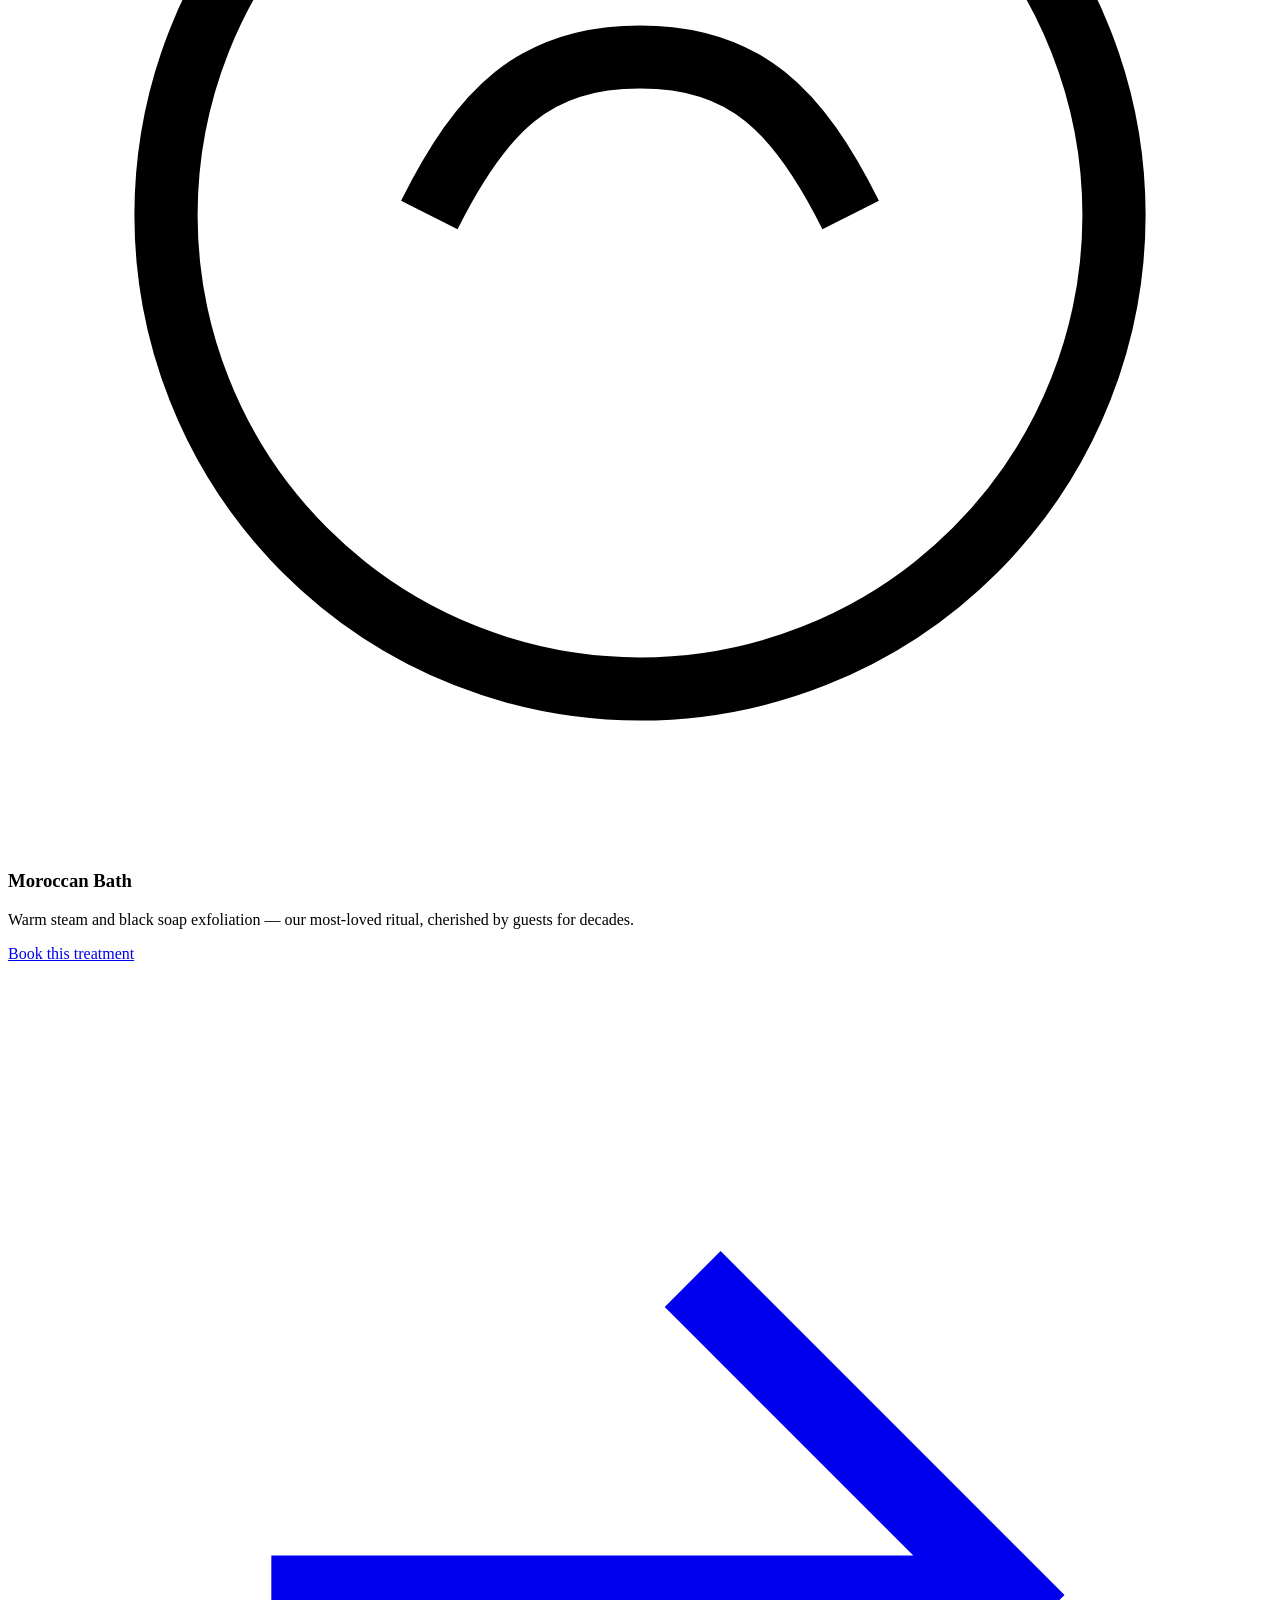
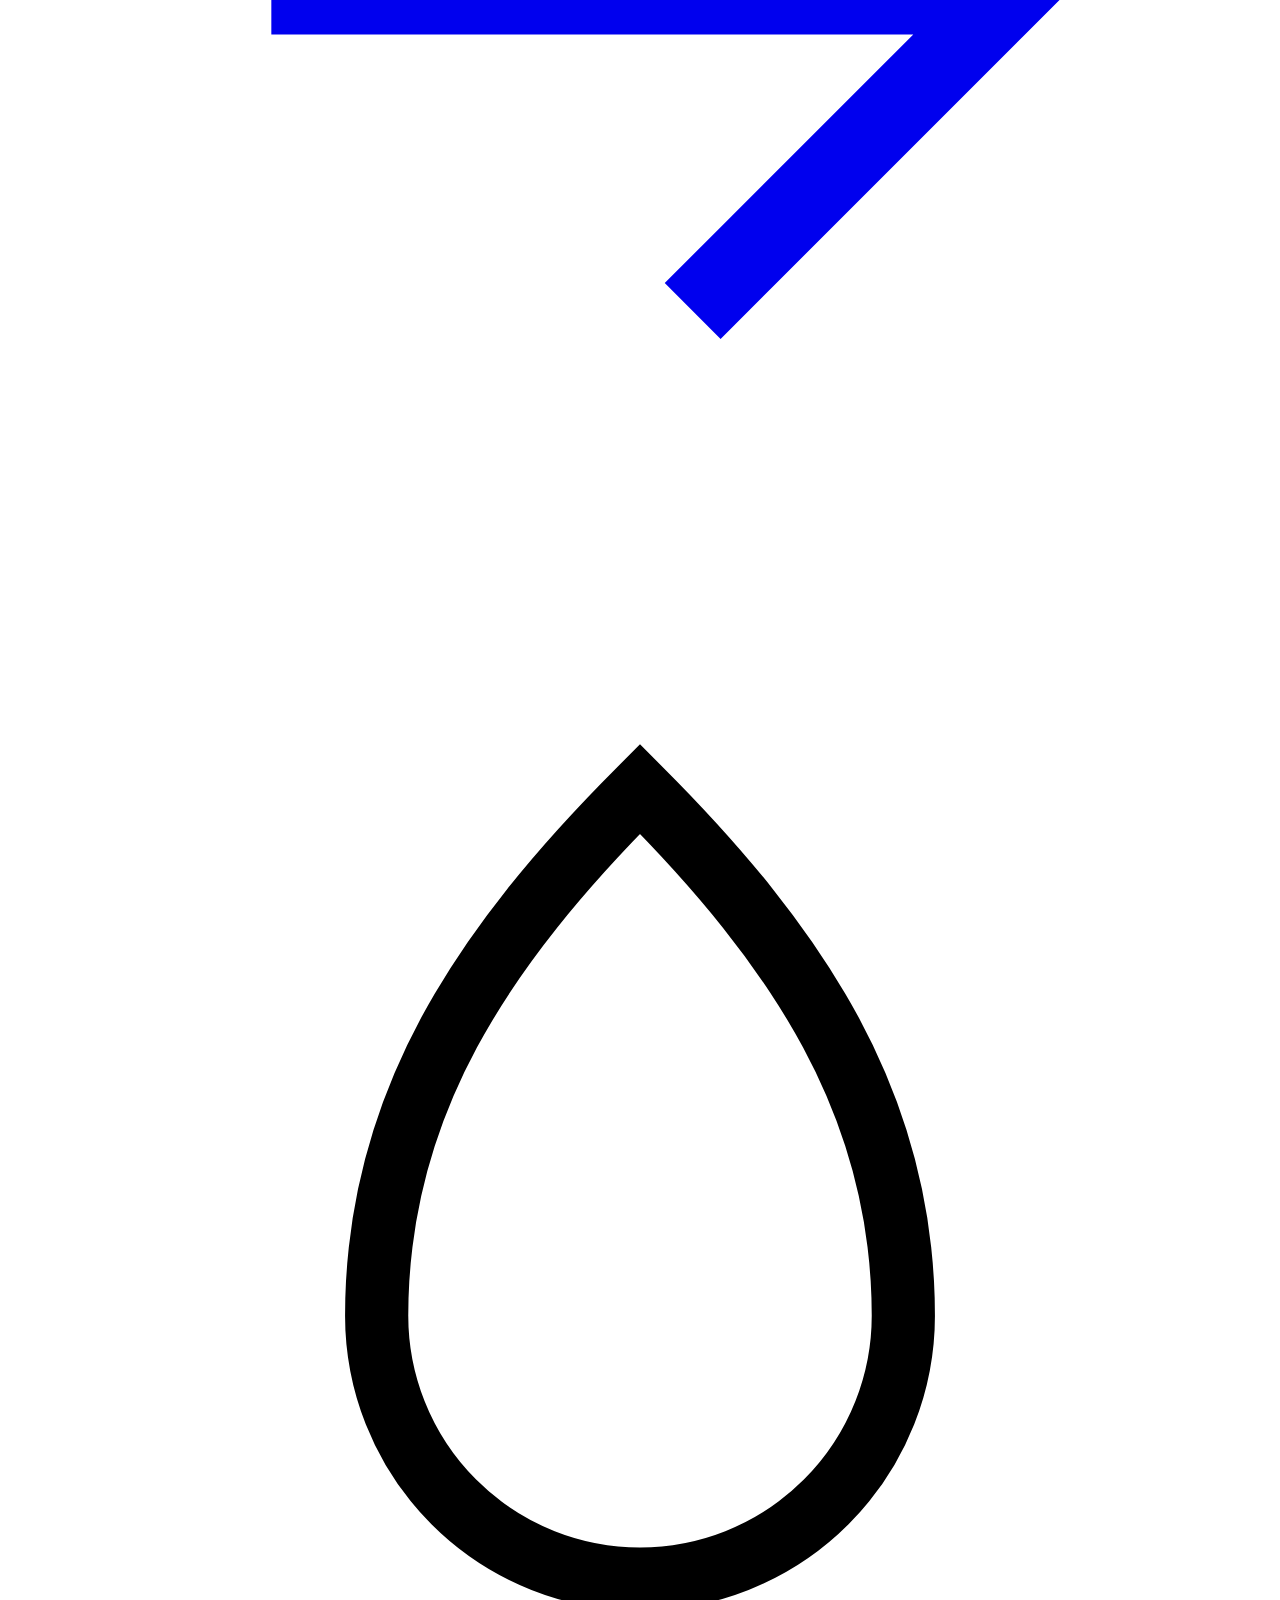
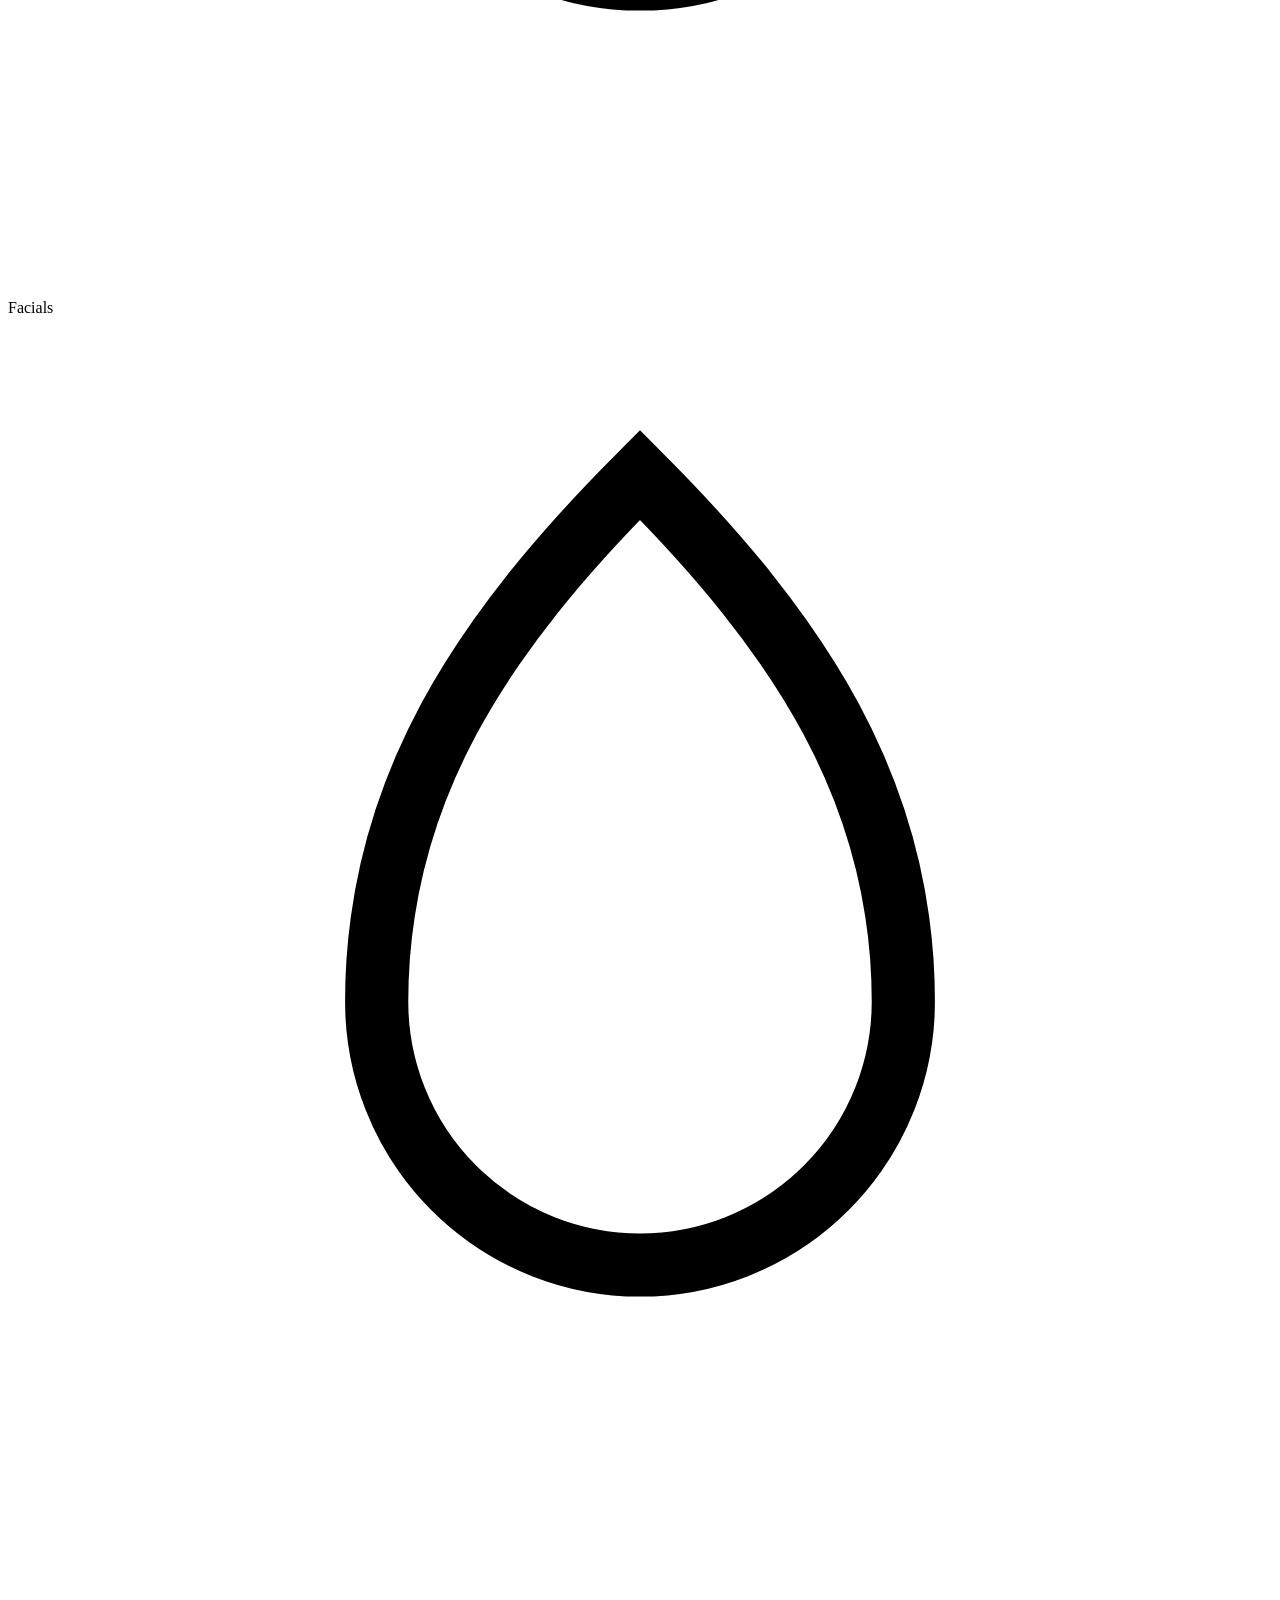
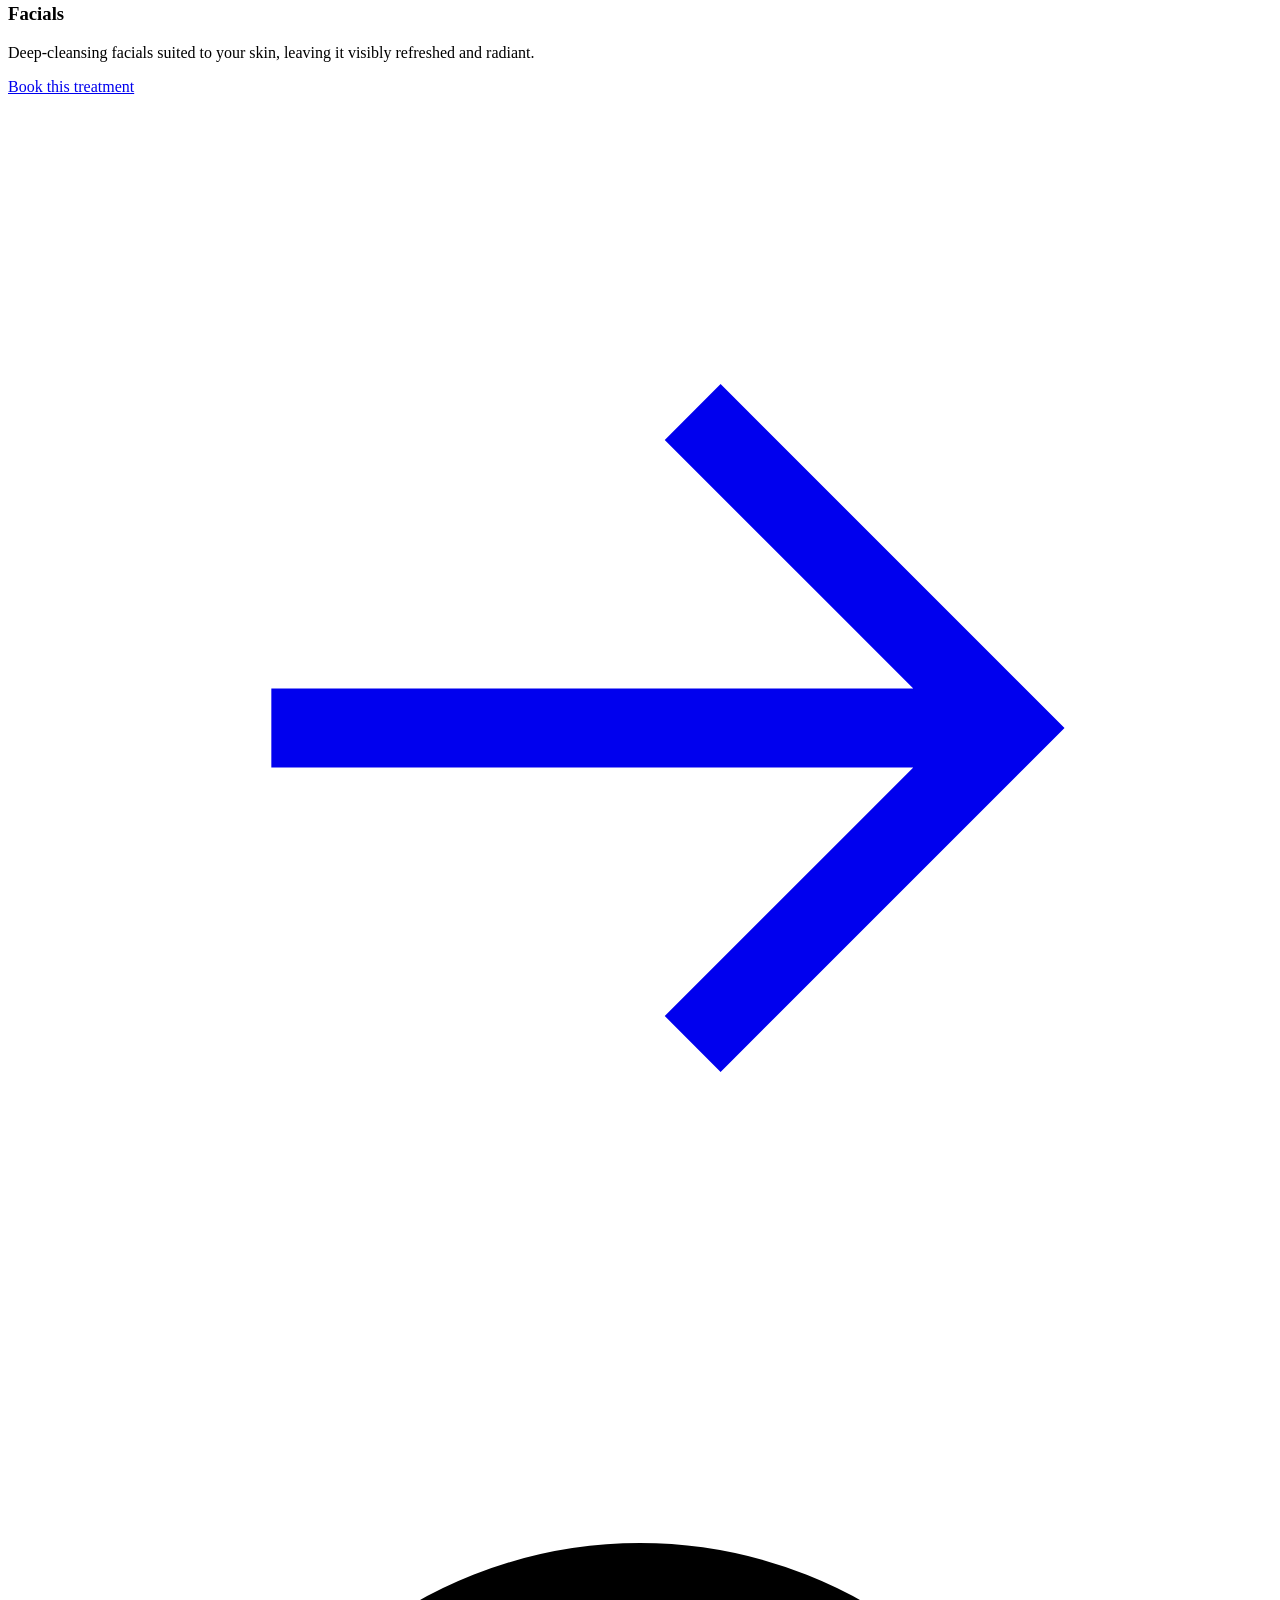
==== commit f018d4eb: "Add files via upload" ====
--- a/index.html
+++ b/index.html
@@ -1,225 +1,372 @@
 <!DOCTYPE html>
-<html lang="ar" dir="rtl">
+<html lang="en">
 <head>
 <meta charset="UTF-8">
 <meta name="viewport" content="width=device-width, initial-scale=1.0">
-<title>Dalal Beauty Salon — مشغل دلال بيوتي النسائي</title>
-<meta name="description" content="Women's beauty salon in Al Khobar — Moroccan bath, massage, nails &amp; more. صالون نسائي في الخبر: حمام مغربي، مساج، عناية بالأظافر.">
+<title>Dalal Beauty — A Sanctuary for Stillness</title>
+<meta name="description" content="Dalal Beauty is a private wellness sanctuary in Al Khobar offering massage, Moroccan bath, facials, body treatments and aromatherapy.">
 <link rel="preconnect" href="https://fonts.googleapis.com">
-<link href="https://fonts.googleapis.com/css2?family=Fraunces:ital,wght@0,340..900;1,340..900&family=Inter:wght@400;500;600&family=IBM+Plex+Sans+Arabic:wght@400;500;600;700&display=swap" rel="stylesheet">
-<link rel="stylesheet" href="css/style.css">
+<link href="https://fonts.googleapis.com/css2?family=Playfair+Display:ital,wght@0,400;0,500;0,600;0,700;1,500;1,600&family=Inter:wght@300;400;500;600&display=swap" rel="stylesheet">
+<link rel="stylesheet" href="style.css">
 </head>
-<body class="lang-ar">
-
-<div class="topbar"><div class="container">
-  <div class="status"><span class="dot"></span>
-    <span class="en">Open today · 1 PM – 11 PM</span>
-    <span class="ar">مفتوحة اليوم · ١ ظهرًا – ١١ مساءً</span>
-  </div>
-  <a href="tel:0530801349">053 080 1349</a>
-</div></div>
-
-<header class="main">
-  <nav class="container">
-    <a href="index.html" class="brand">
-      <span class="name-en">Dalal Beauty Salon</span>
-      <span class="name-ar">مشغل دلال بيوتي</span>
-    </a>
-    <ul class="navlinks">
-      <li><a href="index.html" class="active"><span class="en">Home</span><span class="ar">الرئيسية</span></a></li>
-      <li><a href="services.html"><span class="en">Services</span><span class="ar">الخدمات</span></a></li>
-      <li><a href="gallery.html"><span class="en">Gallery</span><span class="ar">المعرض</span></a></li>
-      <li><a href="contact.html"><span class="en">Contact</span><span class="ar">تواصل معنا</span></a></li>
+<body>
+
+<!-- ============ NAV ============ -->
+<nav class="nav">
+  <div class="container">
+    <a href="#top" class="nav-logo">Dalal Beauty</a>
+    <ul class="nav-links">
+      <li><a href="#about">About</a></li>
+      <li><a href="#treatments">Treatments</a></li>
+      <li><a href="#gallery">Gallery</a></li>
+      <li><a href="#testimonials">Reviews</a></li>
+      <li><a href="#contact">Contact</a></li>
     </ul>
-    <div class="navright">
-      <div class="langtoggle">
-        <button data-lang="en">EN</button>
-        <button data-lang="ar" class="active">AR</button>
-      </div>
-      <a href="tel:0530801349" class="btn btn-primary"><span class="en">Call now</span><span class="ar">اتصلي الآن</span></a>
-    </div>
-    <button class="hamburger" aria-label="menu">☰</button>
-  </nav>
+    <div class="nav-cta">
+      <a href="#contact" class="btn btn-line">Book Appointment</a>
+    </div>
+    <button class="nav-burger" aria-label="Open menu"><span></span><span></span><span></span></button>
+  </div>
+</nav>
+
+<div class="mobile-menu">
+  <a href="#about">About</a>
+  <a href="#treatments">Treatments</a>
+  <a href="#gallery">Gallery</a>
+  <a href="#testimonials">Reviews</a>
+  <a href="#contact">Contact</a>
+</div>
+
+<!-- ============ HERO ============ -->
+<header class="hero" id="top">
+  <div class="hero-ph"><div class="hero-parallax" data-parallax=".08"></div></div>
+  <div class="hero-vignette"></div>
+  <div class="container">
+    <span class="hero-eyebrow reveal">Al Khobar's Private Wellness Sanctuary</span>
+    <h1 class="reveal reveal-delay-1">Escape Into <em>Luxury.</em></h1>
+    <p class="lead reveal reveal-delay-2">A quiet retreat where time slows down — traditional Moroccan bath, therapeutic massage and personalised skincare, delivered with uncompromising care.</p>
+    <div class="hero-actions reveal reveal-delay-3">
+      <a href="#contact" class="btn btn-gold">Book Appointment</a>
+      <a href="#treatments" class="btn btn-line on-dark">Explore Services</a>
+    </div>
+  </div>
+  <div class="scroll-cue"><span>Scroll</span><span class="line"></span></div>
 </header>
 
-<section class="hero">
-  <div class="container">
-    <div class="hero-copy">
-      <div class="hero-badge">
-        <span class="stars">★★★★☆</span>
-        <span class="en">3.8 from 584 reviews</span>
-        <span class="ar">٣٫٨ من ٥٨٤ تقييم</span>
-      </div>
-      <h1 class="display">
-        <span class="en">A quiet ritual,<br>in the heart of Al&nbsp;Khobar.</span>
-        <span class="ar">طقوس هدوء وجمال،<br>في قلب الخبر.</span>
-      </h1>
-      <p style="max-width:460px;font-size:1.05rem;">
-        <span class="en">Dalal Beauty Salon is a women-owned salon known for its Moroccan bath and Sudanese massage — booked by regulars, recommended by name.</span>
-        <span class="ar">مشغل دلال بيوتي صالون نسائي مملوك لسيدة أعمال، معروف بالحمام المغربي والمساج السوداني — تحجزه الزبونات مرارًا وتُوصي به كل واحدة للأخرى.</span>
-      </p>
-      <div class="hero-actions">
-        <a href="tel:0530801349" class="btn btn-primary">
-          <span class="en">Call to book</span><span class="ar">اتصلي للحجز</span>
-        </a>
-        <a href="contact.html" class="btn btn-ghost">
-          <span class="en">Get directions</span><span class="ar">احصلي على الاتجاهات</span>
-        </a>
-      </div>
-    </div>
-    <div class="hero-art" aria-hidden="true">
-      <svg viewBox="0 0 480 480" xmlns="http://www.w3.org/2000/svg">
-        <circle cx="240" cy="300" r="120" fill="none" stroke="#E4DACD" stroke-width="1"/>
-        <path d="M120 300 C170 220, 310 220, 360 300" fill="none" stroke="#7A2E3E" stroke-width="2"/>
-        <path d="M140 260 C185 190, 295 190, 340 260" fill="none" stroke="#C9A66B" stroke-width="2"/>
-        <path d="M165 220 C200 165, 280 165, 315 220" fill="none" stroke="#7A2E3E" stroke-width="1.4" opacity=".6"/>
-        <circle cx="240" cy="300" r="6" fill="#7A2E3E"/>
-        <circle cx="240" cy="300" r="150" fill="none" stroke="#E4DACD" stroke-width="1" stroke-dasharray="2 6"/>
-      </svg>
-    </div>
-  </div>
-</section>
-
-<div class="wave-divider" aria-hidden="true">
-  <svg viewBox="0 0 1200 60" preserveAspectRatio="none"><path d="M0 30 C 200 60, 400 0, 600 30 C 800 60, 1000 0, 1200 30 L1200 60 L0 60 Z" fill="#F1EAE2"/></svg>
-</div>
-
-<section class="section-alt">
-  <div class="container">
-    <div class="grid grid-3" style="align-items:start;">
-      <div class="reveal">
-        <span class="eyebrow"><span class="en">Since day one</span><span class="ar">هويتنا</span></span>
-        <h2 style="margin-top:10px;">
-          <span class="en">Women-owned, women-run.</span>
-          <span class="ar">صالون نسائي بامتياز.</span>
-        </h2>
-      </div>
-      <p class="reveal" style="grid-column:span 2;">
-        <span class="en">Every treatment here is delivered by our team of women, in a private, comfortable setting in Al Khobar Al Shamalia. From the reception desk to the treatment room, the same care that keeps our regulars coming back — many say it's the staff, as much as the service, that brings them in.</span>
-        <span class="ar">كل خدمة في المشغل تُقدَّم على يد فريق من السيدات، في أجواء خاصة ومريحة بحي الخبر الشمالية. من الاستقبال وحتى غرفة العناية، نفس الاهتمام الذي يجعل زبوناتنا يعُدن مرارًا — كثيرات يقلن إن أسلوب الموظفات لا يقل عن جودة الخدمة نفسها.</span>
-      </p>
-    </div>
-  </div>
-</section>
-
-<section>
-  <div class="container">
-    <div class="section-head reveal">
-      <span class="eyebrow"><span class="en">Signature services</span><span class="ar">خدماتنا المميزة</span></span>
-      <h2>
-        <span class="en">What people come back for</span>
-        <span class="ar">ما يجعل الزبونات يعُدن</span>
-      </h2>
-    </div>
-    <div class="grid grid-4">
-      <div class="card reveal">
-        <svg class="icon" viewBox="0 0 24 24" fill="none" stroke="currentColor" stroke-width="1.5"><path d="M4 14c0 4 3.6 7 8 7s8-3 8-7"/><path d="M3 14h18"/><path d="M8 14c0-3 1-4 1-6s-1-2-1-4"/><path d="M14 14c0-3 1-4 1-6s-1-2-1-4"/></svg>
-        <h3><span class="en">Moroccan bath</span><span class="ar">الحمام المغربي</span></h3>
-        <p><span class="en">Our most-requested ritual — deep exfoliation and steam, the treatment reviewers mention most.</span><span class="ar">أكثر خدمة يُطلبها الزبونات — تقشير عميق وبخار، وهي الخدمة الأكثر ذكرًا في التقييمات.</span></p>
-      </div>
-      <div class="card reveal">
-        <svg class="icon" viewBox="0 0 24 24" fill="none" stroke="currentColor" stroke-width="1.5"><path d="M12 3v6"/><circle cx="12" cy="12" r="9"/><path d="M8 15c1 2 2.5 2 4 2s3-0 4-2"/></svg>
-        <h3><span class="en">Sudanese massage</span><span class="ar">المساج السوداني</span></h3>
-        <p><span class="en">A firm, traditional massage that regulars specifically travel in for.</span><span class="ar">مساج تقليدي بضغط قوي، تحرص عليه زبونات كثيرات وتقصد المشغل من أجله خصيصًا.</span></p>
-      </div>
-      <div class="card reveal">
-        <svg class="icon" viewBox="0 0 24 24" fill="none" stroke="currentColor" stroke-width="1.5"><path d="M5 21c3-8 3-13 7-17 1 3-1 5-1 5s3-1 5 1c-4 1-6 5-6 5"/><circle cx="17" cy="7" r="1.4" fill="currentColor" stroke="none"/></svg>
-        <h3><span class="en">Manicure &amp; pedicure</span><span class="ar">مناكير وباديكير</span></h3>
-        <p><span class="en">Full nail care, from a quick polish to a complete set.</span><span class="ar">عناية كاملة بالأظافر، من طلاء سريع إلى جلسة متكاملة.</span></p>
-      </div>
-      <div class="card reveal">
-        <svg class="icon" viewBox="0 0 24 24" fill="none" stroke="currentColor" stroke-width="1.5"><path d="M4 15c2-5 5-7 8-7s6 2 8 7" /><path d="M9 15c1-2 2-3 3-3s2 1 3 3"/></svg>
-        <h3><span class="en">Eyebrows</span><span class="ar">تنظيف الحواجب</span></h3>
-        <p><span class="en">Threading and shaping, precise and quick.</span><span class="ar">خيط وتحديد للحواجب، بدقة وسرعة.</span></p>
-      </div>
-    </div>
-    <div style="text-align:center;margin-top:44px;">
-      <a href="services.html" class="btn btn-ghost"><span class="en">See all services</span><span class="ar">عرض جميع الخدمات</span></a>
-    </div>
-  </div>
-</section>
-
-<section class="section-alt">
-  <div class="container">
-    <div class="stats reveal">
-      <div class="stat">
-        <span class="num">3.8</span>
-        <span class="lbl"><span class="en">Average rating</span><span class="ar">متوسط التقييم</span></span>
-      </div>
-      <div class="stat">
-        <span class="num">584</span>
-        <span class="lbl"><span class="en">Google reviews</span><span class="ar">تقييم على قوقل</span></span>
-      </div>
-      <div class="stat">
-        <span class="num">243</span>
-        <span class="lbl"><span class="en">Mention "Moroccan bath"</span><span class="ar">ذكروا "الحمام المغربي"</span></span>
-      </div>
-      <div class="stat">
-        <span class="num">100%</span>
-        <span class="lbl"><span class="en">Women-owned team</span><span class="ar">فريق نسائي بالكامل</span></span>
-      </div>
-    </div>
-  </div>
-</section>
-
-<section>
-  <div class="container testimonial reveal">
-    <span class="eyebrow"><span class="en">In their words</span><span class="ar">بكلماتهن</span></span>
-    <blockquote style="margin-top:20px;">
-      <span class="en">"Lulu supported me through the whole visit — the Moroccan bath was amazing, and I'd recommend Salma too."</span>
-      <span class="ar">"لولو كانت معي طوال الزيارة، والحمام المغربي كان رائعًا — وأنصح بسلمى أيضًا."</span>
-    </blockquote>
-    <cite><span class="en">— Cerra Wolf, Google review</span><span class="ar">— سيرا وولف، تقييم قوقل</span></cite>
-  </div>
-</section>
-
-<section class="cta">
-  <div class="container">
-    <h2>
-      <span class="en">Ready for your visit?</span>
-      <span class="ar">جاهزة لزيارتك؟</span>
-    </h2>
-    <p><span class="en">Open today from 1 PM. Al Khobar Al Shamalia.</span><span class="ar">مفتوحة اليوم من الساعة ١ ظهرًا. حي الخبر الشمالية.</span></p>
-    <a href="tel:0530801349" class="btn btn-primary"><span class="en">Call 053 080 1349</span><span class="ar">اتصلي على ٠٥٣٠٨٠١٣٤٩</span></a>
-  </div>
-</section>
-
+<!-- ============ ABOUT ============ -->
+<section class="section" id="about">
+  <div class="container about-grid">
+    <div class="about-media reveal">
+      <div class="ph" style="aspect-ratio:4/5;">
+        <div class="ph-label">
+          <svg class="ic" viewBox="0 0 24 24" fill="none" stroke="currentColor" stroke-width="1.2"><path d="M12 3c3 3 5 6 5 10a5 5 0 0 1-10 0c0-4 2-7 5-10Z"/></svg>
+          <span class="cap">Photography — Reception &amp; Lounge</span>
+        </div>
+      </div>
+      <div class="ph ph-small" style="aspect-ratio:4/3;">
+        <div class="ph-label">
+          <svg class="ic" viewBox="0 0 24 24" fill="none" stroke="currentColor" stroke-width="1.2"><circle cx="12" cy="12" r="3"/><path d="M12 3v3M12 18v3M3 12h3M18 12h3M5.6 5.6l2.1 2.1M16.3 16.3l2.1 2.1M5.6 18.4l2.1-2.1M16.3 7.7l2.1-2.1"/></svg>
+          <span class="cap">Treatment Room</span>
+        </div>
+      </div>
+    </div>
+    <div class="reveal reveal-delay-1">
+      <span class="eyebrow">Our Story</span>
+      <h2>Wellness, crafted around you.</h2>
+      <p class="lead">Dalal Beauty began with a simple belief: that real luxury is unhurried. Tucked away in Al Khobar Al Shamalia, our sanctuary was built for women who want more than a service — a ritual that restores them.</p>
+      <p>Every treatment is delivered by a dedicated team of women therapists, in private, softly lit rooms designed for stillness. From the moment you arrive to the moment you leave, nothing is rushed and nothing is generic — your visit is shaped around what your body and mind need that day.</p>
+      <div class="about-stats">
+        <div><span class="num">3.8★</span><span class="lbl">Guest Rating</span></div>
+        <div><span class="num">580+</span><span class="lbl">Reviews</span></div>
+        <div><span class="num">100%</span><span class="lbl">Women-Owned</span></div>
+      </div>
+    </div>
+  </div>
+</section>
+
+<!-- ============ TREATMENTS ============ -->
+<section class="section section-cream" id="treatments">
+  <div class="container">
+    <div class="section-head reveal">
+      <div class="ornament" aria-hidden="true">
+        <svg viewBox="0 0 140 40" fill="none" stroke="#AD8752" stroke-width="1"><path d="M2 20c20 8 40 8 60 0 20-8 40-8 60 0" stroke-linecap="round"/><path d="M40 18c-4-6-2-11 4-13M70 22c4-6 2-11-4-13M100 18c-4-6-2-11 4-13" stroke-linecap="round"/><circle cx="70" cy="20" r="1.6" fill="#AD8752" stroke="none"/></svg>
+      </div>
+      <span class="eyebrow">Signature Treatments</span>
+      <h2>Rituals for Body &amp; Mind</h2>
+      <p class="lead">Each treatment is performed with premium products and unhurried attention, in a private room reserved just for you.</p>
+    </div>
+
+    <div class="treat-grid">
+      <div class="treat-card reveal">
+        <div class="treat-media"><div class="ph"><div class="ph-label">
+          <svg class="ic" viewBox="0 0 24 24" fill="none" stroke="currentColor" stroke-width="1.2"><path d="M4 14c0 4 3.6 7 8 7s8-3 8-7"/><path d="M3 14h18"/><path d="M8 14c0-3 1-4 1-6s-1-2-1-4"/><path d="M14 14c0-3 1-4 1-6s-1-2-1-4"/></svg>
+          <span class="cap">Massage Therapy</span></div></div></div>
+        <div class="treat-body">
+          <svg class="treat-icon" viewBox="0 0 24 24" fill="none" stroke="currentColor" stroke-width="1.2"><path d="M4 14c0 4 3.6 7 8 7s8-3 8-7"/><path d="M3 14h18"/></svg>
+          <h3>Massage Therapy</h3>
+          <p>Traditional Sudanese and relaxation massage, tailored to release tension and restore calm.</p>
+          <a href="#contact" class="treat-link">Book this treatment <svg viewBox="0 0 24 24" fill="none" stroke="currentColor" stroke-width="1.5"><path d="M5 12h14M13 6l6 6-6 6"/></svg></a>
+        </div>
+      </div>
+
+      <div class="treat-card reveal reveal-delay-1">
+        <div class="treat-media"><div class="ph"><div class="ph-label">
+          <svg class="ic" viewBox="0 0 24 24" fill="none" stroke="currentColor" stroke-width="1.2"><circle cx="12" cy="12" r="9"/><path d="M8 12c1-2 2-3 4-3s3 1 4 3"/></svg>
+          <span class="cap">Moroccan Bath</span></div></div></div>
+        <div class="treat-body">
+          <svg class="treat-icon" viewBox="0 0 24 24" fill="none" stroke="currentColor" stroke-width="1.2"><circle cx="12" cy="12" r="9"/><path d="M8 12c1-2 2-3 4-3s3 1 4 3"/></svg>
+          <h3>Moroccan Bath</h3>
+          <p>Warm steam and black soap exfoliation — our most-loved ritual, cherished by guests for decades.</p>
+          <a href="#contact" class="treat-link">Book this treatment <svg viewBox="0 0 24 24" fill="none" stroke="currentColor" stroke-width="1.5"><path d="M5 12h14M13 6l6 6-6 6"/></svg></a>
+        </div>
+      </div>
+
+      <div class="treat-card reveal reveal-delay-2">
+        <div class="treat-media"><div class="ph"><div class="ph-label">
+          <svg class="ic" viewBox="0 0 24 24" fill="none" stroke="currentColor" stroke-width="1.2"><path d="M12 3c3 3 5 6 5 10a5 5 0 0 1-10 0c0-4 2-7 5-10Z"/></svg>
+          <span class="cap">Facials</span></div></div></div>
+        <div class="treat-body">
+          <svg class="treat-icon" viewBox="0 0 24 24" fill="none" stroke="currentColor" stroke-width="1.2"><path d="M12 3c3 3 5 6 5 10a5 5 0 0 1-10 0c0-4 2-7 5-10Z"/></svg>
+          <h3>Facials</h3>
+          <p>Deep-cleansing facials suited to your skin, leaving it visibly refreshed and radiant.</p>
+          <a href="#contact" class="treat-link">Book this treatment <svg viewBox="0 0 24 24" fill="none" stroke="currentColor" stroke-width="1.5"><path d="M5 12h14M13 6l6 6-6 6"/></svg></a>
+        </div>
+      </div>
+
+      <div class="treat-card reveal">
+        <div class="treat-media"><div class="ph"><div class="ph-label">
+          <svg class="ic" viewBox="0 0 24 24" fill="none" stroke="currentColor" stroke-width="1.2"><rect x="4" y="4" width="16" height="16" rx="8"/></svg>
+          <span class="cap">Body Treatments</span></div></div></div>
+        <div class="treat-body">
+          <svg class="treat-icon" viewBox="0 0 24 24" fill="none" stroke="currentColor" stroke-width="1.2"><rect x="4" y="4" width="16" height="16" rx="8"/></svg>
+          <h3>Body Treatments</h3>
+          <p>Full-body scrubs and wraps using natural ingredients to soften and smooth the skin.</p>
+          <a href="#contact" class="treat-link">Book this treatment <svg viewBox="0 0 24 24" fill="none" stroke="currentColor" stroke-width="1.5"><path d="M5 12h14M13 6l6 6-6 6"/></svg></a>
+        </div>
+      </div>
+
+      <div class="treat-card reveal reveal-delay-1">
+        <div class="treat-media"><div class="ph"><div class="ph-label">
+          <svg class="ic" viewBox="0 0 24 24" fill="none" stroke="currentColor" stroke-width="1.2"><path d="M5 21c3-8 3-13 7-17 1 3-1 5-1 5s3-1 5 1c-4 1-6 5-6 5"/></svg>
+          <span class="cap">Skincare</span></div></div></div>
+        <div class="treat-body">
+          <svg class="treat-icon" viewBox="0 0 24 24" fill="none" stroke="currentColor" stroke-width="1.2"><path d="M5 21c3-8 3-13 7-17 1 3-1 5-1 5s3-1 5 1c-4 1-6 5-6 5"/></svg>
+          <h3>Skincare</h3>
+          <p>Considered routines and treatments for lasting, healthy-looking skin.</p>
+          <a href="#contact" class="treat-link">Book this treatment <svg viewBox="0 0 24 24" fill="none" stroke="currentColor" stroke-width="1.5"><path d="M5 12h14M13 6l6 6-6 6"/></svg></a>
+        </div>
+      </div>
+
+      <div class="treat-card reveal reveal-delay-2">
+        <div class="treat-media"><div class="ph"><div class="ph-label">
+          <svg class="ic" viewBox="0 0 24 24" fill="none" stroke="currentColor" stroke-width="1.2"><path d="M12 21s7-6.6 7-11.5a7 7 0 1 0-14 0C5 14.4 12 21 12 21Z"/></svg>
+          <span class="cap">Aromatherapy</span></div></div></div>
+        <div class="treat-body">
+          <svg class="treat-icon" viewBox="0 0 24 24" fill="none" stroke="currentColor" stroke-width="1.2"><path d="M12 21s7-6.6 7-11.5a7 7 0 1 0-14 0C5 14.4 12 21 12 21Z"/></svg>
+          <h3>Aromatherapy</h3>
+          <p>Essential-oil rituals that calm the senses and ease the mind, alongside any treatment.</p>
+          <a href="#contact" class="treat-link">Book this treatment <svg viewBox="0 0 24 24" fill="none" stroke="currentColor" stroke-width="1.5"><path d="M5 12h14M13 6l6 6-6 6"/></svg></a>
+        </div>
+      </div>
+    </div>
+  </div>
+</section>
+
+<!-- ============ SPA EXPERIENCE ============ -->
+<section class="experience">
+  <div class="ph dark"><div class="ph-parallax" data-parallax=".06"><div class="ph-label">
+    <svg class="ic" viewBox="0 0 24 24" fill="none" stroke="currentColor" stroke-width="1"><circle cx="12" cy="12" r="9"/><path d="M12 3v3M12 18v3M3 12h3M18 12h3"/></svg>
+    <span class="cap">Photography — The Sanctuary</span>
+  </div></div></div>
+  <div class="experience-overlay"></div>
+  <div class="container">
+    <div class="experience-copy reveal">
+      <span class="eyebrow">The Environment</span>
+      <h2>Stillness, by design.</h2>
+      <p class="lead">Soft lighting. Warm stone. The quiet scent of oils in the air. Every room at Dalal Beauty is designed to slow your breathing before your treatment even begins — because the experience starts long before the first touch.</p>
+      <a href="#gallery" class="btn btn-line on-dark">View the Space</a>
+    </div>
+  </div>
+</section>
+
+<!-- ============ GALLERY ============ -->
+<section class="section" id="gallery">
+  <div class="container">
+    <div class="section-head reveal">
+      <span class="eyebrow">Gallery</span>
+      <h2>A Glimpse Inside</h2>
+      <p class="lead">Real photography is coming soon — this gallery is reserved for it. For now, a sense of the mood we're building.</p>
+    </div>
+    <div class="masonry">
+      <div class="mitem reveal" style="height:280px;"><div class="ph" style="height:100%;"><div class="ph-label"><span class="cap">Reception</span></div></div><div class="zoom-ic"><svg viewBox="0 0 24 24" fill="none" stroke="currentColor" stroke-width="1.5"><circle cx="11" cy="11" r="7"/><path d="M21 21l-4.3-4.3"/></svg></div></div>
+      <div class="mitem reveal reveal-delay-1" style="height:360px;"><div class="ph" style="height:100%;"><div class="ph-label"><span class="cap">Moroccan Bath Room</span></div></div><div class="zoom-ic"><svg viewBox="0 0 24 24" fill="none" stroke="currentColor" stroke-width="1.5"><circle cx="11" cy="11" r="7"/><path d="M21 21l-4.3-4.3"/></svg></div></div>
+      <div class="mitem reveal reveal-delay-2" style="height:230px;"><div class="ph" style="height:100%;"><div class="ph-label"><span class="cap">Essential Oils</span></div></div><div class="zoom-ic"><svg viewBox="0 0 24 24" fill="none" stroke="currentColor" stroke-width="1.5"><circle cx="11" cy="11" r="7"/><path d="M21 21l-4.3-4.3"/></svg></div></div>
+      <div class="mitem reveal" style="height:320px;"><div class="ph" style="height:100%;"><div class="ph-label"><span class="cap">Massage Room</span></div></div><div class="zoom-ic"><svg viewBox="0 0 24 24" fill="none" stroke="currentColor" stroke-width="1.5"><circle cx="11" cy="11" r="7"/><path d="M21 21l-4.3-4.3"/></svg></div></div>
+      <div class="mitem reveal reveal-delay-1" style="height:250px;"><div class="ph" style="height:100%;"><div class="ph-label"><span class="cap">Warm Towels</span></div></div><div class="zoom-ic"><svg viewBox="0 0 24 24" fill="none" stroke="currentColor" stroke-width="1.5"><circle cx="11" cy="11" r="7"/><path d="M21 21l-4.3-4.3"/></svg></div></div>
+      <div class="mitem reveal reveal-delay-2" style="height:300px;"><div class="ph" style="height:100%;"><div class="ph-label"><span class="cap">Relaxation Lounge</span></div></div><div class="zoom-ic"><svg viewBox="0 0 24 24" fill="none" stroke="currentColor" stroke-width="1.5"><circle cx="11" cy="11" r="7"/><path d="M21 21l-4.3-4.3"/></svg></div></div>
+      <div class="mitem reveal" style="height:230px;"><div class="ph" style="height:100%;"><div class="ph-label"><span class="cap">Nail Studio</span></div></div><div class="zoom-ic"><svg viewBox="0 0 24 24" fill="none" stroke="currentColor" stroke-width="1.5"><circle cx="11" cy="11" r="7"/><path d="M21 21l-4.3-4.3"/></svg></div></div>
+      <div class="mitem reveal reveal-delay-1" style="height:340px;"><div class="ph" style="height:100%;"><div class="ph-label"><span class="cap">Botanicals</span></div></div><div class="zoom-ic"><svg viewBox="0 0 24 24" fill="none" stroke="currentColor" stroke-width="1.5"><circle cx="11" cy="11" r="7"/><path d="M21 21l-4.3-4.3"/></svg></div></div>
+    </div>
+  </div>
+</section>
+
+<div class="lightbox"><button class="lightbox-close" aria-label="Close">×</button><div class="lightbox-inner"></div></div>
+
+<!-- ============ TESTIMONIALS ============ -->
+<section class="section section-cream" id="testimonials">
+  <div class="container">
+    <div class="section-head reveal">
+      <span class="eyebrow">Guest Stories</span>
+      <h2>Words From Our Guests</h2>
+    </div>
+    <div class="testi-grid">
+      <div class="testi-card reveal">
+        <span class="stars">★★★★★</span>
+        <p>"Lulu supported me through the whole visit — the Moroccan bath was absolutely amazing. I truly recommend Salma too."</p>
+        <div class="testi-person"><div class="avatar">C</div><div><div class="name">Cerra Wolf</div><div class="meta">Google Review</div></div></div>
+      </div>
+      <div class="testi-card reveal reveal-delay-1">
+        <span class="stars">★★★★★</span>
+        <p>"The reception staff were polite, helpful and welcoming — most of the team made a wonderful impression."</p>
+        <div class="testi-person"><div class="avatar">A</div><div><div class="name">A.B., Local Guide</div><div class="meta">Google Review</div></div></div>
+      </div>
+      <div class="testi-card reveal reveal-delay-2">
+        <span class="stars">★★★★★</span>
+        <p>"The manager truly listens to feedback — you feel valued here, and it makes you want to come back again and again."</p>
+        <div class="testi-person"><div class="avatar">M</div><div><div class="name">May Mata</div><div class="meta">Google Review</div></div></div>
+      </div>
+    </div>
+  </div>
+</section>
+
+<!-- ============ WHY CHOOSE US ============ -->
+<section class="section">
+  <div class="container">
+    <div class="section-head reveal">
+      <span class="eyebrow">Why Dalal Beauty</span>
+      <h2>Considered, in every detail.</h2>
+    </div>
+    <div class="why-grid">
+      <div class="why-item reveal">
+        <div class="why-icon"><svg viewBox="0 0 24 24" fill="none" stroke="currentColor" stroke-width="1.4"><path d="M12 21s7-6.6 7-11.5a7 7 0 1 0-14 0C5 14.4 12 21 12 21Z"/></svg></div>
+        <h3>Women-Owned</h3>
+        <p>A private space, run entirely by women, for women.</p>
+      </div>
+      <div class="why-item reveal reveal-delay-1">
+        <div class="why-icon"><svg viewBox="0 0 24 24" fill="none" stroke="currentColor" stroke-width="1.4"><circle cx="12" cy="8" r="4"/><path d="M4 21c1.5-4.5 5-6 8-6s6.5 1.5 8 6"/></svg></div>
+        <h3>Expert Therapists</h3>
+        <p>Trained hands, careful technique, unrushed sessions.</p>
+      </div>
+      <div class="why-item reveal reveal-delay-2">
+        <div class="why-icon"><svg viewBox="0 0 24 24" fill="none" stroke="currentColor" stroke-width="1.4"><rect x="4" y="4" width="16" height="16" rx="3"/><path d="M9 9h6v6H9z"/></svg></div>
+        <h3>Private Rooms</h3>
+        <p>Every treatment takes place away from the noise, just for you.</p>
+      </div>
+      <div class="why-item reveal reveal-delay-3">
+        <div class="why-icon"><svg viewBox="0 0 24 24" fill="none" stroke="currentColor" stroke-width="1.4"><path d="M5 21c3-8 3-13 7-17 1 3-1 5-1 5s3-1 5 1c-4 1-6 5-6 5"/></svg></div>
+        <h3>Premium Products</h3>
+        <p>Considered ingredients, chosen for how your skin feels after.</p>
+      </div>
+    </div>
+  </div>
+</section>
+
+<!-- ============ CONTACT ============ -->
+<section class="section section-charcoal" id="contact">
+  <div class="container">
+    <div class="section-head reveal">
+      <span class="eyebrow">Reserve Your Visit</span>
+      <h2>Book Your Escape</h2>
+      <p class="lead">Al Khobar Al Shamalia, Al Khobar 34425 — open daily from 1 PM.</p>
+    </div>
+
+    <div class="contact-wrap reveal">
+      <div class="contact-panel">
+        <h2>Get in Touch</h2>
+        <p>Call, message on WhatsApp, or visit us — our team will help you choose the right ritual.</p>
+
+        <div class="contact-row">
+          <svg class="ic" viewBox="0 0 24 24" fill="none" stroke="currentColor" stroke-width="1.4"><path d="M20.5 16.9v2.6a1.5 1.5 0 0 1-1.6 1.5A17.9 17.9 0 0 1 3 5.1 1.5 1.5 0 0 1 4.5 3.5h2.6a1.5 1.5 0 0 1 1.5 1.3c.1.9.3 1.8.6 2.6a1.5 1.5 0 0 1-.4 1.6l-1.1 1.1a14.5 14.5 0 0 0 6.3 6.3l1.1-1.1a1.5 1.5 0 0 1 1.6-.4c.8.3 1.7.5 2.6.6a1.5 1.5 0 0 1 1.3 1.5Z"/></svg>
+          <div><div class="lbl">Phone</div><div class="val"><a href="tel:0530801349">053 080 1349</a></div></div>
+        </div>
+        <div class="contact-row">
+          <svg class="ic" viewBox="0 0 24 24" fill="none" stroke="currentColor" stroke-width="1.4"><path d="M12 21s7-6.6 7-11.5a7 7 0 1 0-14 0C5 14.4 12 21 12 21Z"/><circle cx="12" cy="9.5" r="2.4"/></svg>
+          <div><div class="lbl">Address</div><div class="val">Al Khobar Al Shamalia, 34425<br>8628+CP Al Khobar</div></div>
+        </div>
+        <div class="contact-row">
+          <svg class="ic" viewBox="0 0 24 24" fill="none" stroke="currentColor" stroke-width="1.4"><circle cx="12" cy="12" r="9"/><path d="M8 12h8M12 8v8" transform="rotate(45 12 12)"/></svg>
+          <div><div class="lbl">Website</div><div class="val"><a href="https://dalalsa.com" target="_blank" rel="noopener">dalalsa.com</a></div></div>
+        </div>
+
+        <ul class="hours-list">
+          <li><span>Saturday – Thursday</span><span>1 PM – 11 PM</span></li>
+          <li><span>Friday</span><span>Call to confirm</span></li>
+        </ul>
+
+        <div class="contact-socials">
+          <a href="tel:0530801349" aria-label="Call"><svg viewBox="0 0 24 24" fill="none" stroke="currentColor" stroke-width="1.4"><path d="M20.5 16.9v2.6a1.5 1.5 0 0 1-1.6 1.5A17.9 17.9 0 0 1 3 5.1 1.5 1.5 0 0 1 4.5 3.5h2.6a1.5 1.5 0 0 1 1.5 1.3c.1.9.3 1.8.6 2.6a1.5 1.5 0 0 1-.4 1.6l-1.1 1.1a14.5 14.5 0 0 0 6.3 6.3l1.1-1.1a1.5 1.5 0 0 1 1.6-.4c.8.3 1.7.5 2.6.6a1.5 1.5 0 0 1 1.3 1.5Z"/></svg></a>
+          <a href="https://wa.me/966530801349" target="_blank" rel="noopener" aria-label="WhatsApp"><svg viewBox="0 0 24 24" fill="currentColor"><path d="M12 2a10 10 0 0 0-8.6 15L2 22l5.2-1.4A10 10 0 1 0 12 2Zm0 18.2a8.1 8.1 0 0 1-4.1-1.1l-.3-.2-3 .8.8-2.9-.2-.3A8.2 8.2 0 1 1 12 20.2Zm4.5-6.1c-.2-.1-1.5-.7-1.7-.8-.2-.1-.4-.1-.6.1-.2.2-.7.8-.8.9-.2.2-.3.2-.5.1a6.6 6.6 0 0 1-2-1.2 7.4 7.4 0 0 1-1.4-1.7c-.1-.2 0-.4.1-.5l.4-.4c.1-.1.2-.3.2-.4.1-.2 0-.3 0-.5l-.7-1.7c-.2-.4-.4-.4-.6-.4h-.5a1 1 0 0 0-.7.3 3 3 0 0 0-1 2.3c0 1.4 1 2.7 1.1 2.9.1.2 2 3 4.8 4.2.7.3 1.2.5 1.6.6.7.2 1.3.2 1.8.1.5-.1 1.5-.6 1.7-1.2.2-.6.2-1.1.2-1.2-.1-.1-.3-.2-.5-.3Z"/></svg></a>
+          <a href="https://instagram.com" target="_blank" rel="noopener" aria-label="Instagram"><svg viewBox="0 0 24 24" fill="none" stroke="currentColor" stroke-width="1.4"><rect x="3" y="3" width="18" height="18" rx="5"/><circle cx="12" cy="12" r="4"/><circle cx="17.4" cy="6.6" r="1"/></svg></a>
+        </div>
+      </div>
+
+      <div class="map-panel">
+        <iframe title="Dalal Beauty map" src="https://www.google.com/maps?q=Dalal+Beauty+Salon+Al+Khobar+8628%2BCP&output=embed" loading="lazy" referrerpolicy="no-referrer-when-downgrade"></iframe>
+      </div>
+    </div>
+  </div>
+</section>
+
+<!-- ============ FOOTER ============ -->
 <footer class="site">
   <div class="container">
-    <div class="footgrid">
+    <div class="foot-top">
       <div>
-        <h3 class="name-en" style="font-family:'Fraunces',serif;font-size:1.3rem;color:var(--ink);text-transform:none;letter-spacing:0;">
-          <span class="en">Dalal Beauty Salon</span><span class="ar" style="font-family:'IBM Plex Sans Arabic',sans-serif;">مشغل دلال بيوتي النسائي</span>
-        </h3>
-        <p style="max-width:280px;margin-top:12px;">
-          <span class="en">A women-owned beauty salon in Al Khobar Al Shamalia.</span>
-          <span class="ar">صالون نسائي مملوك لسيدة أعمال في حي الخبر الشمالية.</span>
-        </p>
+        <span class="foot-logo">Dalal Beauty</span>
+        <p style="color:rgba(250,246,239,.6);max-width:280px;">A private wellness sanctuary in Al Khobar Al Shamalia — massage, Moroccan bath and considered skincare.</p>
       </div>
       <div>
-        <h3><span class="en">Explore</span><span class="ar">تصفّحي</span></h3>
+        <h4>Explore</h4>
         <ul>
-          <li><a href="services.html"><span class="en">Services</span><span class="ar">الخدمات</span></a></li>
-          <li><a href="gallery.html"><span class="en">Gallery</span><span class="ar">المعرض</span></a></li>
-          <li><a href="contact.html"><span class="en">Contact &amp; hours</span><span class="ar">التواصل والمواعيد</span></a></li>
+          <li><a href="#about">About</a></li>
+          <li><a href="#treatments">Treatments</a></li>
+          <li><a href="#gallery">Gallery</a></li>
+          <li><a href="#contact">Contact</a></li>
         </ul>
       </div>
       <div>
-        <h3><span class="en">Contact</span><span class="ar">تواصل</span></h3>
+        <h4>Contact</h4>
         <ul>
           <li><a href="tel:0530801349">053 080 1349</a></li>
           <li><a href="https://dalalsa.com" target="_blank" rel="noopener">dalalsa.com</a></li>
-          <li><span class="en">Al Khobar Al Shamalia, 34425</span><span class="ar">الخبر الشمالية، ٣٤٤٢٥</span></li>
+          <li>Al Khobar Al Shamalia, 34425</li>
         </ul>
       </div>
-    </div>
-    <div class="footbottom">
-      <span><span class="en">© 2026 Dalal Beauty Salon. All rights reserved.</span><span class="ar">© ٢٠٢٦ مشغل دلال بيوتي. جميع الحقوق محفوظة.</span></span>
-      <span><span class="en">Made with care for Al Khobar</span><span class="ar">صُنع بعناية لأهل الخبر</span></span>
+      <div>
+        <h4>Newsletter</h4>
+        <p style="color:rgba(250,246,239,.6);">Occasional notes on seasonal rituals and offers.</p>
+        <form class="newsletter-form">
+          <input type="email" placeholder="Your email" aria-label="Email address" required>
+          <button type="submit">Join</button>
+        </form>
+        <div class="newsletter-msg"></div>
+      </div>
+    </div>
+    <div class="foot-bottom">
+      <span>© 2026 Dalal Beauty. All rights reserved.</span>
+      <div class="foot-socials">
+        <a href="https://instagram.com" target="_blank" rel="noopener" aria-label="Instagram"><svg viewBox="0 0 24 24" fill="none" stroke="currentColor" stroke-width="1.4"><rect x="3" y="3" width="18" height="18" rx="5"/><circle cx="12" cy="12" r="4"/></svg></a>
+        <a href="https://wa.me/966530801349" target="_blank" rel="noopener" aria-label="WhatsApp"><svg viewBox="0 0 24 24" fill="currentColor"><path d="M12 2a10 10 0 0 0-8.6 15L2 22l5.2-1.4A10 10 0 1 0 12 2Z"/></svg></a>
+        <a href="tel:0530801349" aria-label="Call"><svg viewBox="0 0 24 24" fill="none" stroke="currentColor" stroke-width="1.4"><path d="M20.5 16.9v2.6a1.5 1.5 0 0 1-1.6 1.5A17.9 17.9 0 0 1 3 5.1 1.5 1.5 0 0 1 4.5 3.5h2.6"/></svg></a>
+      </div>
     </div>
   </div>
 </footer>
 
-<script src="js/main.js"></script>
+<a href="https://wa.me/966530801349" target="_blank" rel="noopener" class="wa-float" aria-label="Chat on WhatsApp">
+  <svg viewBox="0 0 24 24" fill="currentColor"><path d="M12 2a10 10 0 0 0-8.6 15L2 22l5.2-1.4A10 10 0 1 0 12 2Zm0 18.2a8.1 8.1 0 0 1-4.1-1.1l-.3-.2-3 .8.8-2.9-.2-.3A8.2 8.2 0 1 1 12 20.2Z"/></svg>
+</a>
+
+<script src="main.js"></script>
 </body>
 </html>
